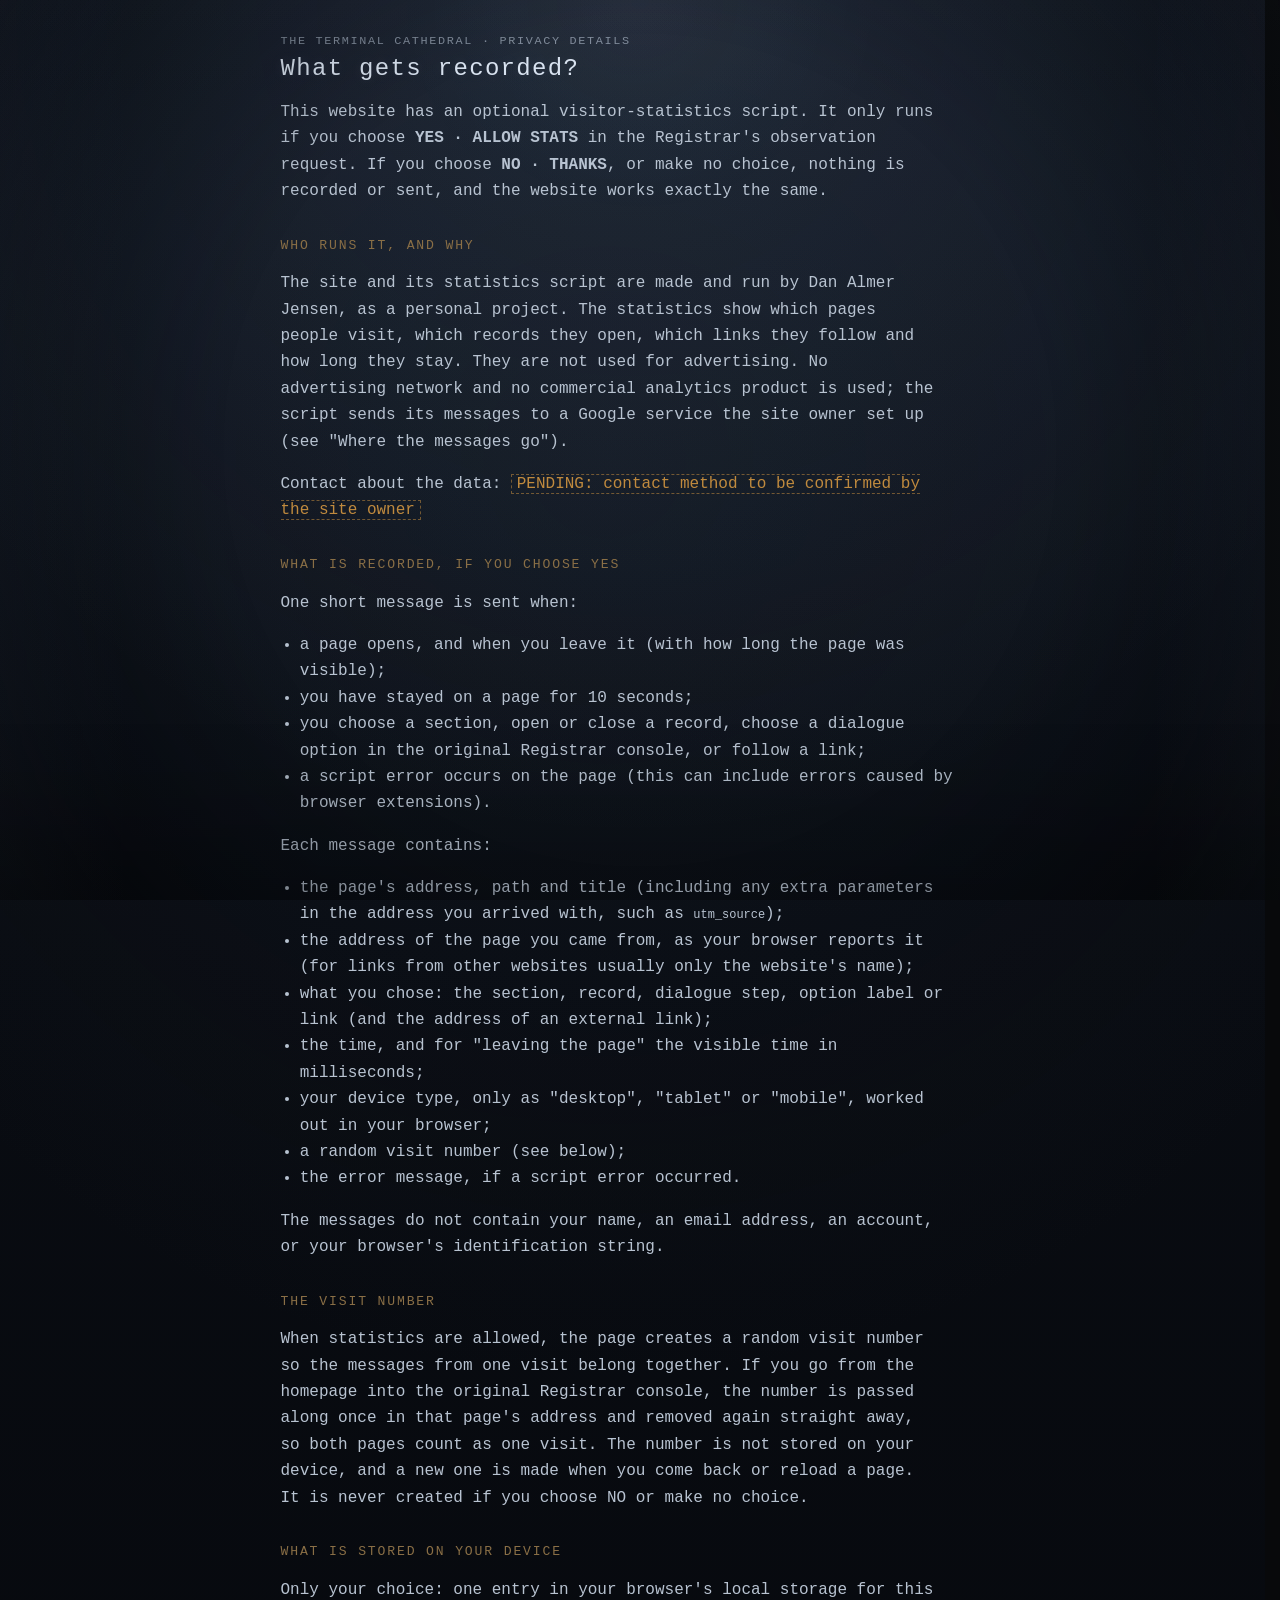
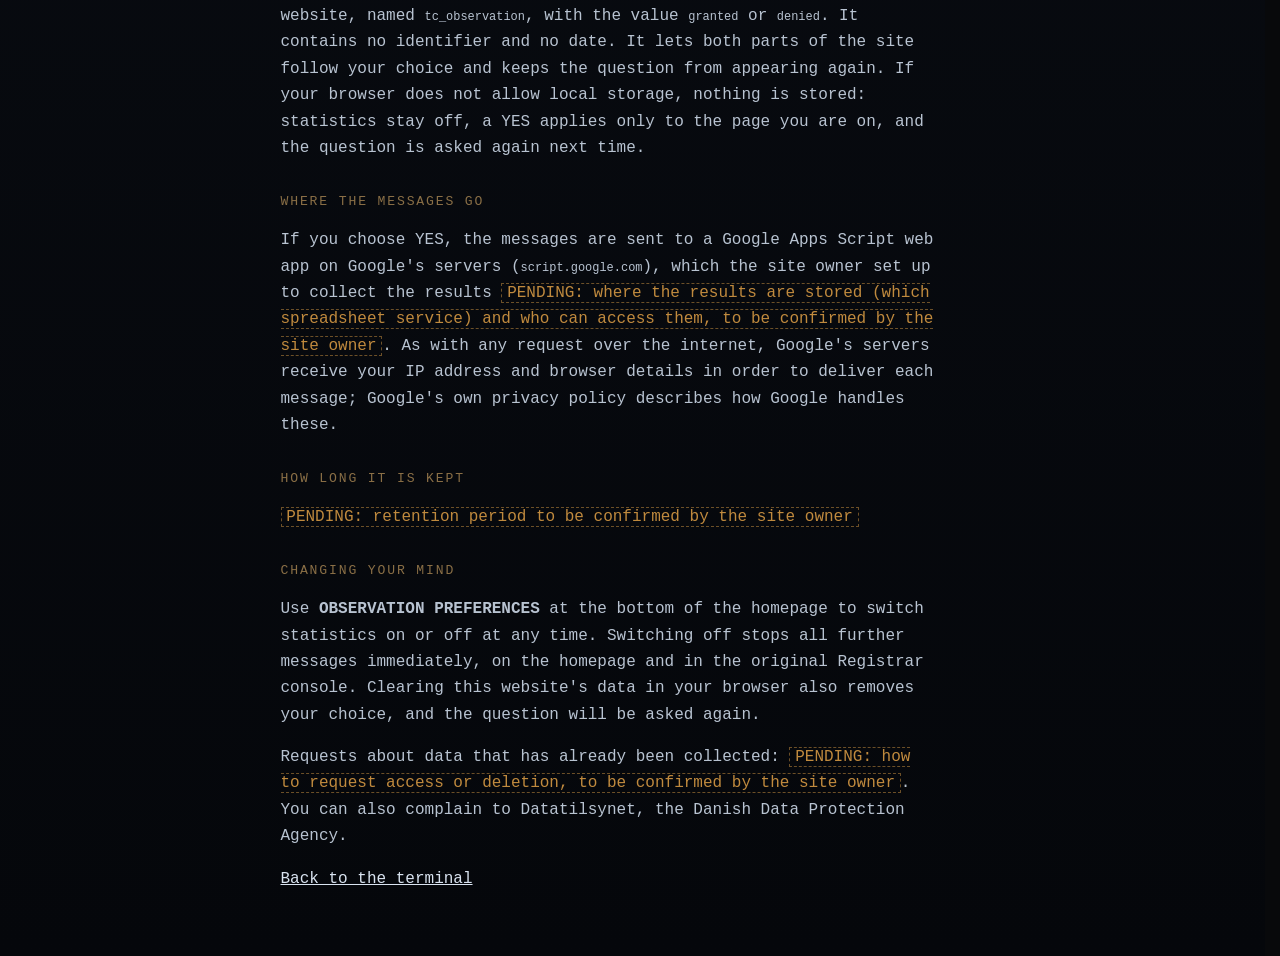
==== privacy/index.html @ 74e37043 "Registrar Observation Protocol: optional visitor-statistics consent HUMAN decision (Stage 3C): optio" ====
<!DOCTYPE html>
<html lang="en">
  <head>
    <meta charset="UTF-8" />
    <meta name="viewport" content="width=device-width, initial-scale=1.0" />
    <!-- Stage 3C: noindex until the PENDING fields below are confirmed by the site owner (release blocker). -->
    <meta name="robots" content="noindex" />
    <title>Privacy details · The Terminal Cathedral</title>
    <meta name="description" content="What the optional visitor statistics on The Terminal Cathedral record, and how to switch them off." />
    <link rel="stylesheet" href="../styles.css" />
    <link rel="stylesheet" href="../hub/hub.css" />
    <style>
      .privacy-page { max-width: 46rem; margin: 0 auto; padding: 2rem 1rem 3rem; line-height: 1.65; color: var(--terminal-text); }
      .privacy-page h1 { margin: 0.2rem 0 1rem; font-size: 1.5rem; color: var(--terminal-text-strong); }
      .privacy-page h2 { margin: 2rem 0 0.5rem; font-size: 0.82rem; letter-spacing: 0.14em; text-transform: uppercase; color: var(--terminal-brass-trace); }
      .privacy-page p, .privacy-page li { max-width: 68ch; }
      .privacy-page ul { padding-left: 1.2rem; }
      .privacy-page code { font-size: 0.92em; }
      .privacy-page a { color: var(--terminal-text-strong); }
      .privacy-page a:focus-visible { outline: 2px solid var(--terminal-focus); outline-offset: 3px; }
      .pending { border: 1px dashed var(--archive-amber-edge); color: var(--archive-amber); padding: 0 0.3rem; }
      .eyebrow { color: var(--terminal-text-soft); font-size: 0.74rem; letter-spacing: 0.14em; text-transform: uppercase; margin: 0; }
    </style>
  </head>
  <!-- Stage 3C, privacy details (literal, not in-universe). Every statement here is taken from the site's own code
       (analytics.js, hub/hub.js, main.js) unless it is marked PENDING: those depend on the Google Apps Script collector
       and its storage, which the site owner has to confirm. This page itself loads no statistics script. -->
  <body class="is-terminal-active hub">
    <main class="privacy-page">
      <p class="eyebrow">The Terminal Cathedral · Privacy details</p>
      <h1>What gets recorded?</h1>

      <p>This website has an optional visitor-statistics script. It only runs if you choose
        <strong>YES · ALLOW STATS</strong> in the Registrar's observation request. If you choose
        <strong>NO · THANKS</strong>, or make no choice, nothing is recorded or sent, and the website works exactly the same.</p>

      <h2>Who runs it, and why</h2>
      <p>The site and its statistics script are made and run by Dan Almer Jensen, as a personal project. The statistics
        show which pages people visit, which records they open, which links they follow and how long they stay.
        They are not used for advertising. No advertising network and no commercial analytics product is used; the script
        sends its messages to a Google service the site owner set up (see "Where the messages go").</p>
      <p>Contact about the data: <span class="pending">PENDING: contact method to be confirmed by the site owner</span></p>

      <h2>What is recorded, if you choose YES</h2>
      <p>One short message is sent when:</p>
      <ul>
        <li>a page opens, and when you leave it (with how long the page was visible);</li>
        <li>you have stayed on a page for 10 seconds;</li>
        <li>you choose a section, open or close a record, choose a dialogue option in the original Registrar console, or follow a link;</li>
        <li>a script error occurs on the page (this can include errors caused by browser extensions).</li>
      </ul>
      <p>Each message contains:</p>
      <ul>
        <li>the page's address, path and title (including any extra parameters in the address you arrived with, such as <code>utm_source</code>);</li>
        <li>the address of the page you came from, as your browser reports it (for links from other websites usually only the website's name);</li>
        <li>what you chose: the section, record, dialogue step, option label or link (and the address of an external link);</li>
        <li>the time, and for "leaving the page" the visible time in milliseconds;</li>
        <li>your device type, only as "desktop", "tablet" or "mobile", worked out in your browser;</li>
        <li>a random visit number (see below);</li>
        <li>the error message, if a script error occurred.</li>
      </ul>
      <p>The messages do not contain your name, an email address, an account, or your browser's identification string.</p>

      <h2>The visit number</h2>
      <p>When statistics are allowed, the page creates a random visit number so the messages from one visit belong together.
        If you go from the homepage into the original Registrar console, the number is passed along once in that page's
        address and removed again straight away, so both pages count as one visit. The number is not stored on your device,
        and a new one is made when you come back or reload a page. It is never created if you choose NO or make no choice.</p>

      <h2>What is stored on your device</h2>
      <p>Only your choice: one entry in your browser's local storage for this website, named <code>tc_observation</code>,
        with the value <code>granted</code> or <code>denied</code>. It contains no identifier and no date. It lets both parts of the site
        follow your choice and keeps the question from appearing again. If your browser does not allow local storage,
        nothing is stored: statistics stay off, a YES applies only to the page you are on, and the question is asked again next time.</p>

      <h2>Where the messages go</h2>
      <p>If you choose YES, the messages are sent to a Google Apps Script web app on Google's servers
        (<code>script.google.com</code>), which the site owner set up to collect the results
        <span class="pending">PENDING: where the results are stored (which spreadsheet service) and who can access them, to be confirmed by the site owner</span>.
        As with any request over the internet, Google's servers receive your IP address and browser details in order to
        deliver each message; Google's own privacy policy describes how Google handles these.</p>

      <h2>How long it is kept</h2>
      <p><span class="pending">PENDING: retention period to be confirmed by the site owner</span></p>

      <h2>Changing your mind</h2>
      <p>Use <strong>OBSERVATION PREFERENCES</strong> at the bottom of the homepage to switch statistics on or off at any time.
        Switching off stops all further messages immediately, on the homepage and in the original Registrar console.
        Clearing this website's data in your browser also removes your choice, and the question will be asked again.</p>
      <p>Requests about data that has already been collected:
        <span class="pending">PENDING: how to request access or deletion, to be confirmed by the site owner</span>.
        You can also complain to Datatilsynet, the Danish Data Protection Agency.</p>

      <p><a href="../">Back to the terminal</a></p>
    </main>
  </body>
</html>
---- styles.css ----
:root {
  --font-stack: "IBM Plex Mono", "Cascadia Mono", "SFMono-Regular", "Source Code Pro", Menlo, Consolas, monospace;
  --shell-width: 58rem;
  --page-pad-x: clamp(0.8rem, 4vw, 1.5rem);
  --page-pad-y: clamp(0.9rem, 3vh, 1.75rem);
  --section-pad: clamp(0.95rem, 3.8vw, 1.3rem);
  --section-gap: 0.85rem;
  --copy-size: 0.98rem;
  --copy-measure: 34ch;
  --button-min-height: 3.35rem;

  --welcome-bg-top: #10151c;
  --welcome-bg-mid: #090c12;
  --welcome-bg-bottom: #05070b;
  --welcome-halo: rgba(144, 171, 205, 0.1);
  --welcome-haze: rgba(63, 74, 91, 0.14);
  --welcome-panel-bg: rgba(18, 20, 22, 0.9);
  --welcome-panel-edge: rgba(47, 57, 73, 0.86);
  --welcome-panel-inner: rgba(104, 121, 147, 0.12);
  --welcome-frame: rgba(88, 103, 126, 0.13);
  --welcome-text-strong: #eef5ff;
  --welcome-text: #c8d2df;
  --welcome-text-dim: #aeb9c7;
  --welcome-text-soft: #8793a2;
  --welcome-text-human: #beb9b0;
  --welcome-text-route: #bcc8d6;
  --welcome-button-text: #d6e2ee;
  --welcome-button-secondary: #aeb9c5;

  --terminal-bg-top: #111722;
  --terminal-bg-mid: #090c12;
  --terminal-bg-bottom: #05070b;
  --terminal-halo: rgba(139, 167, 205, 0.11);
  --terminal-haze: rgba(42, 57, 74, 0.16);
  --terminal-panel-bg: rgba(13, 18, 24, 0.94);
  --terminal-panel-edge: rgba(41, 50, 65, 0.92);
  --terminal-panel-inner: rgba(117, 135, 158, 0.11);
  --terminal-frame: rgba(74, 93, 122, 0.12);
  --terminal-text-strong: #d9e3f0;
  --terminal-text: #b8c3d1;
  --terminal-text-dim: #98a5b5;
  --terminal-text-soft: #7f8a99;
  --terminal-focus: #d7e8ff;
  --terminal-button-text: #c8d3e1;
  --terminal-brass-trace: #8a6f46;

  --shadow-deep: rgba(0, 0, 0, 0.46);
  --shadow-soft: rgba(0, 0, 0, 0.24);
}

* {
  box-sizing: border-box;
}

[hidden] {
  display: none !important;
}

html {
  -webkit-text-size-adjust: 100%;
  background: #08090b;
}

html,
body {
  margin: 0;
  min-height: 100%;
  color: var(--welcome-text);
  font-family: var(--font-stack);
}

body {
  min-height: 100dvh;
  position: relative;
  overflow-x: hidden;
  background:
    radial-gradient(circle at top center, var(--welcome-halo), transparent 30%),
    radial-gradient(circle at 50% 20%, var(--welcome-haze), transparent 40%),
    linear-gradient(180deg, var(--welcome-bg-top) 0%, var(--welcome-bg-mid) 38%, var(--welcome-bg-bottom) 100%);
}

body::before,
body::after {
  content: "";
  position: fixed;
  inset: 0;
  pointer-events: none;
}

body::before {
  background:
    linear-gradient(90deg, rgba(126, 149, 181, 0.045), transparent 10%, transparent 90%, rgba(126, 149, 181, 0.045)),
    radial-gradient(circle at center, transparent 54%, rgba(0, 0, 0, 0.34) 100%);
}

body::after {
  background:
    radial-gradient(circle at top, rgba(226, 236, 255, 0.038), transparent 24%),
    linear-gradient(180deg, rgba(255, 255, 255, 0.012), transparent 22%, transparent 78%, rgba(0, 0, 0, 0.2));
  opacity: 0.7;
}

body.is-terminal-active {
  color: var(--terminal-text);
  background:
    radial-gradient(circle at top center, var(--terminal-halo), transparent 32%),
    radial-gradient(circle at 48% 18%, var(--terminal-haze), transparent 42%),
    linear-gradient(180deg, var(--terminal-bg-top) 0%, var(--terminal-bg-mid) 36%, var(--terminal-bg-bottom) 100%);
}

body.is-terminal-active::before {
  background:
    linear-gradient(90deg, rgba(93, 116, 149, 0.05), transparent 10%, transparent 90%, rgba(93, 116, 149, 0.05)),
    radial-gradient(circle at center, transparent 53%, rgba(0, 0, 0, 0.42) 100%);
}

body.is-terminal-active::after {
  background:
    radial-gradient(circle at top, rgba(215, 232, 255, 0.04), transparent 22%),
    linear-gradient(180deg, rgba(255, 255, 255, 0.01), transparent 20%, transparent 80%, rgba(0, 0, 0, 0.24));
  opacity: 0.74;
}

.site-shell {
  min-height: 100dvh;
  position: relative;
}

.site-shell::before {
  content: "";
  position: fixed;
  inset: clamp(0.45rem, 1.8vw, 1rem);
  border: 1px solid var(--welcome-frame);
  box-shadow: inset 0 0 0 1px rgba(65, 78, 98, 0.1);
  pointer-events: none;
}

body.is-terminal-active .site-shell::before {
  border-color: var(--terminal-frame);
  box-shadow: inset 0 0 0 1px rgba(58, 70, 89, 0.11);
}

.view-shell {
  width: min(100%, var(--shell-width));
  margin: 0 auto;
  padding:
    max(var(--page-pad-y), env(safe-area-inset-top))
    max(var(--page-pad-x), env(safe-area-inset-right))
    calc(max(var(--page-pad-y), env(safe-area-inset-bottom)) + 0.75rem)
    max(var(--page-pad-x), env(safe-area-inset-left));
}

.welcome-shell {
  display: grid;
  align-items: center;
  min-height: 100dvh;
}

.terminal-shell {
  display: grid;
}

.welcome-panel,
.dialogue-panel {
  position: relative;
  overflow: hidden;
  box-shadow:
    0 24px 58px var(--shadow-deep),
    inset 0 1px 0 rgba(255, 255, 255, 0.025),
    inset 0 0 0 1px rgba(255, 255, 255, 0.018);
}

.welcome-panel::before,
.dialogue-panel::before,
.message-block::before,
.welcome-action::before,
.options-container button::before {
  content: "";
  position: absolute;
  inset: 0.4rem;
  pointer-events: none;
}

.welcome-panel::after,
.dialogue-panel::after {
  content: "";
  position: absolute;
  left: 1rem;
  right: 1rem;
  top: 0;
  height: 1px;
  pointer-events: none;
}

.welcome-panel {
  display: grid;
  gap: 1.15rem;
  align-content: center;
  min-height: min(27rem, calc(100dvh - (var(--page-pad-y) * 2)));
  padding: clamp(1.2rem, 5vw, 1.8rem);
  border: 1px solid var(--welcome-panel-edge);
  background:
    linear-gradient(180deg, rgba(17, 20, 25, 0.96), rgba(9, 12, 17, 0.988)),
    radial-gradient(circle at top center, rgba(150, 176, 210, 0.1), transparent 34%),
    linear-gradient(90deg, rgba(79, 92, 114, 0.08), transparent 18%, transparent 82%, rgba(79, 92, 114, 0.08));
}

.welcome-panel::before {
  border: 1px solid rgba(102, 119, 144, 0.12);
}

.welcome-panel::after {
  background: linear-gradient(90deg, transparent, rgba(179, 199, 227, 0.2), transparent);
}

.dialogue-panel {
  padding: var(--section-pad);
  outline: none;
  border: 1px solid var(--terminal-panel-edge);
  background:
    linear-gradient(180deg, rgba(15, 20, 27, 0.96), rgba(9, 12, 17, 0.985)),
    radial-gradient(circle at top center, rgba(118, 140, 172, 0.08), transparent 30%),
    linear-gradient(90deg, rgba(55, 68, 87, 0.07), transparent 16%, transparent 84%, rgba(55, 68, 87, 0.07));
  box-shadow:
    0 26px 64px rgba(0, 0, 0, 0.5),
    inset 0 1px 0 rgba(215, 232, 255, 0.025),
    inset 0 0 0 1px rgba(255, 255, 255, 0.014);
}

.dialogue-panel::before {
  border: 1px solid var(--terminal-panel-inner);
}

.dialogue-panel::after {
  background: linear-gradient(90deg, transparent, rgba(215, 232, 255, 0.18), transparent);
}

.eyebrow {
  margin: 0 0 0.35rem;
  text-transform: uppercase;
  letter-spacing: 0.18em;
  font-size: 0.69rem;
}

.welcome-panel .eyebrow {
  color: var(--welcome-text-soft);
}

.dialogue-panel .eyebrow {
  color: var(--terminal-text-soft);
}

h1,
h2 {
  margin: 0;
  font-weight: 400;
  line-height: 1.35;
}

h1 {
  color: var(--welcome-text-strong);
  font-size: clamp(1.7rem, 7vw, 2.3rem);
  line-height: 1.18;
  letter-spacing: 0.055em;
  text-shadow: 0 0 14px rgba(205, 223, 255, 0.11);
}

h2 {
  color: var(--terminal-text-strong);
  font-size: clamp(1.05rem, 4.4vw, 1.4rem);
  letter-spacing: 0.055em;
}

.welcome-copy,
.speaker-label,
.dialogue-text,
.option-heading,
.options-container button {
  margin: 0;
}

.welcome-copy {
  display: grid;
  gap: 0.82rem;
  max-width: 44ch;
  font-size: clamp(0.99rem, 3.7vw, 1.05rem);
  line-height: 1.8;
}

.welcome-copy p {
  margin: 0;
}

.welcome-copy-main {
  color: var(--welcome-text-dim);
}

.welcome-copy-human {
  color: #c7c1b7;
  text-shadow: 0 0 10px rgba(232, 224, 209, 0.045);
}

.welcome-leadin {
  margin: -0.15rem 0 0;
  color: var(--welcome-text-soft);
  font-size: 0.92rem;
  line-height: 1.7;
  letter-spacing: 0.01em;
  max-width: 44ch;
}

.welcome-route {
  color: #c7d2df;
  line-height: 1.78;
}

.welcome-actions {
  display: grid;
  gap: 0.7rem;
  margin-top: 0.15rem;
  max-width: 32rem;
}

.panel-heading {
  margin-bottom: 1rem;
  padding-bottom: 0.9rem;
  border-bottom: 1px solid rgba(66, 79, 98, 0.34);
}

.message-block {
  position: relative;
  min-height: 7.5rem;
  padding: 1rem;
  border: 1px solid rgba(49, 61, 78, 0.58);
  background:
    linear-gradient(180deg, rgba(12, 16, 22, 0.94), rgba(9, 12, 17, 0.985)),
    linear-gradient(90deg, rgba(70, 84, 105, 0.06), transparent 16%, transparent 84%, rgba(70, 84, 105, 0.06));
  box-shadow:
    inset 0 1px 0 rgba(220, 234, 255, 0.03),
    inset 0 0 0 1px rgba(29, 37, 48, 0.4);
}

.message-block::before {
  border: 1px solid rgba(114, 132, 156, 0.08);
}

.speaker-label {
  margin-bottom: 0.8rem;
  color: var(--terminal-text-soft);
  text-transform: uppercase;
  letter-spacing: 0.16em;
  font-size: 0.74rem;
}

.dialogue-text {
  max-width: var(--copy-measure);
  color: var(--terminal-text);
  font-size: var(--copy-size);
  line-height: 1.7;
  white-space: pre-line;
  overflow-wrap: anywhere;
}

.dialogue-text.is-rendering::after {
  content: "";
  display: inline-block;
  width: 0.65ch;
  height: 1em;
  margin-left: 0.2rem;
  vertical-align: -0.14em;
  background: rgba(215, 232, 255, 0.82);
  animation: blink 1s steps(1, end) infinite;
}

.option-block {
  margin-top: 1rem;
}

.option-block[hidden] {
  display: none;
}

.option-heading {
  margin-bottom: 0.75rem;
  color: var(--terminal-text-soft);
  font-size: 0.78rem;
  letter-spacing: 0.14em;
  text-transform: uppercase;
}

.options-container {
  display: grid;
  gap: 0.75rem;
}

.welcome-action,
.options-container button {
  appearance: none;
  position: relative;
  display: grid;
  align-items: center;
  gap: 0.3rem;
  width: 100%;
  min-height: var(--button-min-height);
  padding: 0.95rem 1rem;
  overflow-wrap: anywhere;
  text-align: left;
  text-decoration: none;
  font: inherit;
  line-height: 1.45;
  cursor: pointer;
  touch-action: manipulation;
  -webkit-tap-highlight-color: transparent;
  transition:
    border-color 120ms ease,
    background-color 120ms ease,
    color 120ms ease,
    box-shadow 120ms ease,
    transform 120ms ease;
}

.welcome-action::before,
.options-container button::before {
  border: 1px solid transparent;
}

.welcome-action {
  min-height: 3.15rem;
  border: 1px solid rgba(57, 68, 84, 0.88);
  background:
    linear-gradient(180deg, rgba(18, 22, 28, 0.95), rgba(10, 13, 18, 0.987)),
    linear-gradient(90deg, rgba(123, 145, 175, 0.07), transparent 1rem);
  color: var(--welcome-button-text);
  font-size: clamp(0.87rem, 3.25vw, 0.95rem);
  line-height: 1.35;
  white-space: nowrap;
  box-shadow:
    inset 1px 0 0 rgba(128, 150, 180, 0.16),
    inset 0 1px 0 rgba(233, 240, 255, 0.03),
    0 12px 24px rgba(0, 0, 0, 0.18);
}

.welcome-action::before {
  border-color: rgba(110, 127, 151, 0.1);
}

.welcome-action-primary {
  border-color: rgba(138, 158, 188, 0.98);
  background:
    linear-gradient(180deg, rgba(20, 24, 31, 0.97), rgba(11, 15, 21, 0.992)),
    linear-gradient(90deg, rgba(170, 194, 225, 0.18), transparent 1rem);
  color: #e4edf7;
  box-shadow:
    inset 1px 0 0 rgba(184, 207, 236, 0.34),
    inset 0 1px 0 rgba(239, 245, 255, 0.05),
    0 15px 29px rgba(0, 0, 0, 0.22);
}

.welcome-action-secondary {
  border-color: rgba(49, 58, 72, 0.92);
  background:
    linear-gradient(180deg, rgba(16, 19, 24, 0.94), rgba(10, 12, 16, 0.986)),
    linear-gradient(90deg, rgba(102, 116, 136, 0.05), transparent 0.9rem);
  color: var(--welcome-button-secondary);
  box-shadow:
    inset 1px 0 0 rgba(112, 127, 148, 0.12),
    inset 0 1px 0 rgba(233, 240, 255, 0.022),
    0 10px 20px rgba(0, 0, 0, 0.15);
}

.options-container button {
  border: 1px solid rgba(45, 56, 72, 0.96);
  background:
    linear-gradient(180deg, rgba(14, 18, 24, 0.95), rgba(10, 13, 18, 0.985)),
    linear-gradient(90deg, rgba(85, 103, 128, 0.08), transparent 1rem);
  color: var(--terminal-button-text);
  font-size: 0.96rem;
  box-shadow:
    inset 1px 0 0 rgba(92, 111, 138, 0.22),
    inset 0 1px 0 rgba(214, 231, 255, 0.025),
    0 12px 24px rgba(0, 0, 0, 0.2);
}

.option-label {
  display: block;
}

.option-description {
  display: block;
  color: var(--terminal-text-soft);
  font-size: 0.76rem;
  letter-spacing: 0.04em;
  line-height: 1.35;
}

.options-container button::before {
  border-color: rgba(110, 128, 152, 0.08);
}

.welcome-action:hover,
.welcome-action:focus-visible {
  border-color: rgba(138, 160, 190, 0.98);
  background:
    linear-gradient(180deg, rgba(23, 27, 35, 0.97), rgba(13, 17, 23, 0.99)),
    linear-gradient(90deg, rgba(162, 186, 216, 0.12), transparent 1rem);
  color: #e2ebf5;
  box-shadow:
    inset 1px 0 0 rgba(162, 186, 216, 0.28),
    inset 0 1px 0 rgba(240, 246, 255, 0.04),
    0 16px 30px rgba(0, 0, 0, 0.22);
  outline: none;
}

.welcome-action:hover::before,
.welcome-action:focus-visible::before {
  border-color: rgba(153, 176, 204, 0.12);
}

.options-container button:hover,
.options-container button:focus-visible {
  border-color: rgba(110, 131, 160, 0.96);
  background:
    linear-gradient(180deg, rgba(18, 23, 31, 0.97), rgba(11, 15, 21, 0.99)),
    linear-gradient(90deg, rgba(122, 147, 180, 0.12), transparent 1rem);
  color: var(--terminal-focus);
  box-shadow:
    inset 1px 0 0 rgba(122, 147, 180, 0.32),
    inset 0 1px 0 rgba(224, 238, 255, 0.04),
    0 16px 30px rgba(0, 0, 0, 0.24);
  outline: none;
}

.options-container button:hover::before,
.options-container button:focus-visible::before {
  border-color: rgba(160, 181, 209, 0.1);
}

.welcome-action:active,
.options-container button:active {
  transform: translateY(1px);
}

.options-container button.external-option::after {
  content: "opens in new tab";
  display: block;
  margin-top: 0.15rem;
  color: var(--terminal-text-soft);
  font-size: 0.69rem;
  letter-spacing: 0.12em;
  text-transform: uppercase;
}

.cursor {
  display: inline-block;
  width: 0.65ch;
  height: 1em;
  margin-left: 0.2rem;
  vertical-align: -0.14em;
  background: rgba(215, 232, 255, 0.82);
  animation: blink 1s steps(1, end) infinite;
}

@keyframes blink {
  0%,
  49% {
    opacity: 1;
  }

  50%,
  100% {
    opacity: 0;
  }
}

@media (min-width: 700px) {
  .view-shell {
    padding-top: max(1.5rem, env(safe-area-inset-top));
    padding-bottom: calc(max(2rem, env(safe-area-inset-bottom)) + 1rem);
  }

  .welcome-shell {
    align-items: center;
  }

  .welcome-panel {
    max-width: 42rem;
    min-height: min(28rem, calc(100dvh - 4rem));
    gap: 1.3rem;
  }

  .panel-heading {
    margin-bottom: 1.25rem;
  }

  .message-block {
    min-height: 8.5rem;
    padding: 1.15rem;
  }

  .dialogue-text {
    max-width: 56ch;
    font-size: 1rem;
  }

  .option-block {
    margin-top: 1.2rem;
  }

  .options-container {
    gap: 0.75rem;
  }
}
---- hub/hub.css ----
/*
 * Cathedral Hub — PROTOTYPE styles (Stage 2A; content 2B; in-place navigation 2C; full-width Registrar and six routes 2D).
 * Loaded after the original styles.css and reuses its tokens, panels, buttons and type.
 * Adds only what the hub needs: header, directory, record panels, option links,
 * focus visibility and reduced motion.
 */

.hub .hub-shell {
  display: grid;
  gap: 1rem;
}

/* ---- accessibility helpers ---- */
.sr-only {
  position: absolute;
  width: 1px;
  height: 1px;
  padding: 0;
  margin: -1px;
  overflow: hidden;
  clip: rect(0 0 0 0);
  white-space: nowrap;
  border: 0;
}

.skip-link {
  position: absolute;
  left: 1rem;
  top: -4rem;
  z-index: 10;
  padding: 0.6rem 0.9rem;
  border: 1px solid var(--terminal-focus);
  background: #0b0f15;
  color: var(--terminal-focus);
  text-decoration: none;
}

.skip-link:focus {
  top: 1rem;
}

.hub a:focus-visible,
.hub [tabindex="-1"]:focus-visible {
  outline: 2px solid var(--terminal-focus);
  outline-offset: 3px;
}

.hub h2[tabindex="-1"]:focus {
  outline: none;
}

/* ---- header ---- */
.hub-header {
  display: grid;
  gap: 0.55rem;
  padding: 0.6rem 0 0.2rem;
}

.hub-status {
  color: var(--terminal-text-soft);
}

.hub-status-sep {
  color: var(--terminal-brass-trace);
}

.hub-cursor {
  width: 0.55ch;
  height: 0.9em;
}

.hub-title {
  color: var(--welcome-text-strong);
}

.hub-tagline {
  margin: 0;
  max-width: 52ch;
  color: var(--terminal-text-dim);
  line-height: 1.7;
  font-size: clamp(0.92rem, 3.4vw, 1rem);
}

/* ---- gateway: five primary routes, all visible at once ---- */
.hub-gateway {
  outline: none;
}

.hub-gateway .message-block {
  min-height: 5.6rem;
}

.gateway-routes {
  margin-top: 1rem;
}

.gateway-list {
  display: grid;
  gap: 0.6rem;
  margin: 0;
  padding: 0;
  list-style: none;
}

.gateway-route {
  position: relative;
  display: grid;
  grid-template-columns: auto 1fr;
  grid-template-areas:
    "index label"
    "index note";
  column-gap: 0.85rem;
  row-gap: 0.15rem;
  align-items: center;
  align-content: center; /* keep label and note together when rows stretch */
  min-height: 4.1rem;
  height: 100%;
  padding: 0.8rem 0.95rem;
  border: 1px solid rgba(45, 56, 72, 0.96);
  background:
    linear-gradient(180deg, rgba(14, 18, 24, 0.95), rgba(10, 13, 18, 0.985)),
    linear-gradient(90deg, rgba(85, 103, 128, 0.08), transparent 1rem);
  color: var(--terminal-button-text);
  text-decoration: none;
  box-shadow:
    inset 1px 0 0 rgba(92, 111, 138, 0.22),
    inset 0 1px 0 rgba(214, 231, 255, 0.025),
    0 12px 24px rgba(0, 0, 0, 0.2);
  transition: border-color 120ms ease, color 120ms ease, background-color 120ms ease, transform 120ms ease;
}

.gateway-route::before {
  content: "";
  position: absolute;
  inset: 0.3rem;
  border: 1px solid rgba(110, 128, 152, 0.08);
  pointer-events: none;
}

.gateway-index {
  grid-area: index;
  align-self: start;
  padding-top: 0.15rem;
  color: var(--terminal-brass-trace);
  font-size: 0.72rem;
  letter-spacing: 0.14em;
}

.gateway-label {
  grid-area: label;
  color: var(--terminal-text-strong);
  font-size: 1.02rem;
  letter-spacing: 0.08em;
  text-transform: uppercase;
}

.gateway-note {
  grid-area: note;
  color: var(--terminal-text-soft);
  font-size: 0.76rem;
  line-height: 1.4;
  letter-spacing: 0.03em;
}

.gateway-route:hover,
.gateway-route:focus-visible {
  border-color: rgba(138, 160, 190, 0.98);
  color: var(--terminal-focus);
  box-shadow:
    inset 1px 0 0 rgba(162, 186, 216, 0.3),
    0 0 0 1px rgba(138, 160, 190, 0.18),
    0 0 22px rgba(120, 150, 190, 0.12),
    0 12px 24px rgba(0, 0, 0, 0.2);
  background:
    linear-gradient(180deg, rgba(18, 23, 31, 0.97), rgba(11, 15, 21, 0.99)),
    linear-gradient(90deg, rgba(122, 147, 180, 0.14), transparent 1rem);
}

.gateway-route:hover .gateway-index,
.gateway-route:focus-visible .gateway-index {
  color: #b8945c;
}

.gateway-route[aria-current="page"] {
  border-color: rgba(138, 111, 70, 0.85);
  background:
    linear-gradient(180deg, rgba(24, 22, 19, 0.96), rgba(12, 13, 16, 0.99)),
    linear-gradient(90deg, rgba(138, 111, 70, 0.16), transparent 1.2rem);
  box-shadow:
    inset 3px 0 0 var(--terminal-brass-trace),
    0 12px 24px rgba(0, 0, 0, 0.2);
}

.gateway-route[aria-current="page"] .gateway-index {
  color: #b8945c;
}

.record-return {
  margin: 0;
  font-size: 0.82rem;
}

.record-return a {
  color: var(--terminal-text-dim);
}

.record-interim {
  color: var(--terminal-text-dim);
  border-left: 2px solid var(--terminal-brass-trace);
  padding-left: 0.75rem;
}

/* ---- record panels ---- */
.record {
  position: relative;
  display: grid;
  gap: 0.9rem;
  padding: var(--section-pad);
  border: 1px solid var(--terminal-panel-edge);
  background:
    linear-gradient(180deg, rgba(15, 20, 27, 0.94), rgba(9, 12, 17, 0.98));
  box-shadow: 0 20px 48px rgba(0, 0, 0, 0.38);
  outline: none;
}

.record .eyebrow {
  margin: 0;
  color: var(--terminal-brass-trace);
}

.record h2 {
  margin-top: -0.35rem;
}

.record-copy {
  display: grid;
  gap: 0.7rem;
  max-width: 60ch;
  color: var(--terminal-text);
  line-height: 1.75;
  font-size: var(--copy-size);
}

.record-copy p {
  margin: 0;
}

.record-list {
  margin: 0;
  padding-left: 1.1rem;
  display: grid;
  gap: 0.35rem;
}

.record-list li::marker {
  color: var(--terminal-text-soft);
}

.record-empty {
  color: var(--terminal-text-soft);
  font-style: italic;
}

.record-entries {
  display: grid;
  gap: 0.7rem;
}

.record-entry {
  white-space: normal;
  gap: 0.2rem;
}

.record-entry-label {
  display: block;
}

.record-entry-note {
  display: block;
  color: var(--terminal-text-soft);
  font-size: 0.74rem;
  letter-spacing: 0.06em;
}

.record-featured {
  border-color: rgba(138, 111, 70, 0.55);
  box-shadow:
    0 20px 48px rgba(0, 0, 0, 0.38),
    inset 0 1px 0 rgba(217, 205, 184, 0.06);
}

.nowrap {
  white-space: nowrap;
}

/* ---- Stage 2B: destination content ---- */
.hub [hidden] {
  display: none !important;
}

.record-lede {
  color: var(--terminal-text-strong);
}

.record-subhead {
  margin: 0;
  color: var(--terminal-text-soft);
  font-size: 0.78rem;
  letter-spacing: 0.12em;
  text-transform: uppercase;
}

.project-grid,
.album-grid {
  display: grid;
  gap: 0.8rem;
}

.project-card {
  display: grid;
  gap: 0.65rem;
  align-content: start;
  padding: clamp(0.85rem, 3vw, 1.1rem);
  border: 1px solid var(--terminal-panel-edge);
  background: rgba(13, 18, 24, 0.72);
  color: var(--terminal-text);
  line-height: 1.7;
  font-size: var(--copy-size);
}

.project-card p {
  margin: 0;
  max-width: 62ch;
}

.project-card h3,
.project-card h4,
.music-project h3 {
  margin: 0;
  color: var(--terminal-text-strong);
  font-size: 1.05rem;
  letter-spacing: 0.04em;
}

.project-card-feature {
  border-color: rgba(138, 111, 70, 0.5);
  box-shadow: inset 3px 0 0 var(--terminal-brass-trace);
}

.project-kind {
  color: var(--terminal-text-soft);
  font-size: 0.72rem;
  letter-spacing: 0.12em;
  text-transform: uppercase;
}

.project-card > .record-entry,
.project-card .record-entries {
  margin-top: 0.2rem;
}

.hsm-list {
  display: grid;
  gap: 0.35rem;
  margin: 0;
}

.hsm-row {
  display: grid;
  grid-template-columns: 5.2rem minmax(0, 1fr);
  gap: 0.6rem;
  align-items: baseline;
}

.hsm-row dt {
  color: var(--terminal-brass-trace);
  letter-spacing: 0.12em;
  font-size: 0.82rem;
}

.hsm-row dd {
  margin: 0;
}

/* Music: two visually distinct projects */
.music-project {
  display: grid;
  gap: 0.8rem;
  padding: clamp(0.85rem, 3vw, 1.15rem);
  border: 1px solid var(--terminal-panel-edge);
}

.music-project > .project-kind {
  margin: 0;
}

.music-project h3 {
  margin-top: -0.35rem;
  font-size: 1.2rem;
}

.music-project-cathedral {
  border-color: rgba(138, 111, 70, 0.5);
  background:
    linear-gradient(180deg, rgba(28, 24, 18, 0.35), rgba(9, 12, 17, 0.6));
}

.music-project-workshop {
  border-style: dashed;
  border-color: rgba(98, 116, 140, 0.7);
  background: rgba(12, 16, 22, 0.55);
}

.album-card {
  background: rgba(9, 12, 17, 0.82);
}

.record-pending {
  margin: 0;
  padding: 0.6rem 0.75rem;
  border: 1px dashed rgba(138, 111, 70, 0.6);
  color: var(--terminal-text-dim);
  font-size: 0.84rem;
}

.profile-list {
  display: grid;
  gap: 0.7rem;
  margin: 0;
  padding: 0;
  list-style: none;
}

@media (min-width: 700px) {
  .album-grid {
    grid-template-columns: repeat(2, minmax(0, 1fr));
  }

  .profile-list {
    grid-template-columns: repeat(3, minmax(0, 1fr));
  }

  .profile-list .record-entry {
    height: 100%;
  }
}

/* ---- footer ---- */
.hub-footer {
  padding: 0.4rem 0 0.8rem;
  color: var(--terminal-text-soft);
  font-size: 0.78rem;
}

.hub-footer p {
  margin: 0;
}

.hub-footer a {
  color: var(--terminal-text-dim);
}

/* ---- entrance: a short power-on, motion-safe ---- */
@media (prefers-reduced-motion: no-preference) {
  .hub-js .hub-header,
  .hub-js .hub-gateway {
    animation: hub-power-on 520ms ease-out both;
  }

  .hub-js .hub-gateway {
    animation-delay: 90ms;
  }
}

@keyframes hub-power-on {
  from {
    opacity: 0;
    transform: translateY(6px);
    filter: brightness(1.6);
  }
  to {
    opacity: 1;
    transform: none;
    filter: none;
  }
}

@media (prefers-reduced-motion: reduce) {
  .hub .cursor,
  .hub .dialogue-text.is-rendering::after {
    animation: none;
  }

  .gateway-route,
  .hub .welcome-action {
    transition: none;
  }
}

/* ---- Registrar panel: fixed height, sized to the longest Registrar line ---- */
.dialogue-stack {
  display: grid;
}

.dialogue-stack > * {
  grid-area: 1 / 1;
}

.dialogue-sizer {
  visibility: hidden;
}

/* ---- Stage 2D layout: full-width Registrar Console (top), six-route sidebar (left), record (right) ---- */
.hub-console .message-block {
  min-height: 0;
}

.hub-console .dialogue-text {
  margin: 0;
}

.hub-layout {
  display: grid;
  gap: 1rem;
  align-items: start;
}

.hub-sidebar {
  position: relative;
  padding: 0.9rem;
  border: 1px solid var(--terminal-panel-edge);
  background:
    linear-gradient(180deg, rgba(15, 20, 27, 0.96), rgba(9, 12, 17, 0.985));
  box-shadow: 0 20px 48px rgba(0, 0, 0, 0.38);
}

.hub-sidebar.gateway-routes {
  margin-top: 0;
}

.hub-sidebar .option-heading {
  margin: 0 0 0.6rem;
}

.records {
  display: grid;
  gap: 1rem;
  align-content: start;
  min-width: 0;
  overflow-anchor: none; /* never let the browser re-anchor the viewport while records swap */
  outline: none;
}

/* a record that fits in the window stays in view inside the display (hub.js sets the class) */
.hub-js .record.is-pinned {
  position: sticky;
  top: 1rem;
}

.hsm-quote {
  margin: 0;
  padding: 0.55rem 0.8rem;
  border-left: 2px solid var(--terminal-brass-trace);
  color: var(--terminal-text-strong);
}

.hsm-quote p {
  margin: 0;
}

/* six routes: one component; every row as tall as the tallest */
.gateway-list {
  grid-template-columns: minmax(0, 1fr);
  grid-auto-rows: 1fr;
  gap: 0.5rem;
}

.gateway-route {
  column-gap: 0.75rem;
  min-height: 0;
  padding: 0.6rem 0.8rem 0.65rem;
  row-gap: 0.1rem;
}

.gateway-label {
  font-size: 0.9rem;
  letter-spacing: 0.07em;
}

.gateway-note {
  font-size: 0.7rem;
  line-height: 1.35;
}

@media (min-width: 760px) {
  .hub .hub-shell {
    --shell-width: 74rem;
    gap: 1.1rem;
  }

  /* Registrar Console: heading on the left (over the sidebar column), message across the rest */
  .hub-console {
    display: grid;
    grid-template-columns: minmax(13.5rem, 16rem) minmax(0, 1fr);
    gap: 1.1rem;
    align-items: center;
    padding: 1rem 1.1rem;
  }

  .hub-console .panel-heading {
    margin: 0;
    padding: 0;
    border: 0;
  }

  .hub-console .panel-heading h2 {
    font-size: 1.15rem;
  }

  .hub-console .message-block {
    padding: 0.8rem 1rem;
  }

  .hub-console .speaker-label {
    margin-bottom: 0.4rem;
  }

  .hub-console .dialogue-text {
    font-size: 0.95rem;
    line-height: 1.6;
  }

  .hub-layout {
    grid-template-columns: minmax(13.5rem, 16rem) minmax(0, 1fr);
    gap: 1.1rem;
  }

  .record-entries {
    grid-template-columns: repeat(auto-fit, minmax(14rem, 1fr));
  }
}

/* The sidebar stays put while a long record is scrolled, where the window is tall enough to hold it. */
@media (min-width: 760px) and (min-height: 640px) {
  .hub-sidebar {
    position: sticky;
    top: 1rem;
  }
}

/* ---- phones: console, then the six routes as a 2 x 3 grid of equal buttons, then the record ---- */
@media (max-width: 759px) {
  .hub .hub-shell {
    gap: 0.7rem;
  }

  .hub-layout {
    gap: 0.7rem;
  }

  .hub-header {
    gap: 0.35rem;
    padding-top: 0.2rem;
  }

  .hub-title {
    font-size: clamp(1.35rem, 6.6vw, 1.7rem);
  }

  .hub-console {
    padding: 0.8rem;
  }

  .hub-console .panel-heading {
    margin-bottom: 0.6rem;
    padding-bottom: 0.5rem;
  }

  .hub-console .panel-heading h2 {
    font-size: 1rem;
  }

  .hub-console .message-block {
    padding: 0.7rem 0.8rem;
  }

  .hub-console .speaker-label {
    margin-bottom: 0.4rem;
  }

  .hub-console .dialogue-text {
    font-size: 0.86rem;
    line-height: 1.55;
  }

  .hub-sidebar {
    padding: 0.7rem;
  }

  .hub-sidebar .option-heading {
    margin-bottom: 0.5rem;
  }

  .gateway-list {
    grid-template-columns: repeat(2, minmax(0, 1fr));
    gap: 0.45rem;
  }

  .gateway-route {
    grid-template-areas: "index label";
    column-gap: 0.55rem;
    min-height: 2.75rem; /* 44 px touch target */
    padding: 0.6rem 0.65rem;
  }

  .gateway-note {
    display: none; /* the label is the accessible name; notes need the desktop width */
  }

  .gateway-label {
    font-size: 0.8rem;
    letter-spacing: 0.05em;
  }
}

/* ---- Stage 2E: typewriter reveal (hub.js). The record keeps its full text in the layout; ---- */
/* ---- unrevealed characters are only drawn transparent, so nothing moves while they appear. ---- */
.tw-rest {
  color: transparent;
  text-shadow: none;
  -webkit-text-fill-color: transparent;
}

.tw-current .tw-shown {
  position: relative; /* anchor for the cursor; adds no width */
}

.tw-current .tw-shown::after {
  content: "";
  position: absolute;
  right: -0.62ch;
  bottom: 0.12em;
  width: 0.55ch;
  height: 0.95em;
  background: currentColor;
  opacity: 0.75;
  pointer-events: none;
}

.tw-skip {
  position: absolute; /* out of the flow: showing or removing it never moves the record */
  top: 0.7rem;
  right: 0.75rem;
  z-index: 2;
  padding: 0.3rem 0.6rem;
  border: 1px solid rgba(98, 116, 140, 0.7);
  background: rgba(9, 12, 17, 0.92);
  color: var(--terminal-text-dim);
  font: inherit;
  font-size: 0.7rem;
  letter-spacing: 0.14em;
  text-transform: uppercase;
  cursor: pointer;
}

.tw-skip:hover,
.tw-skip:focus-visible {
  border-color: rgba(138, 160, 190, 0.98);
  color: var(--terminal-focus);
  outline: none;
}

.tw-typing {
  cursor: default;
}

/* ---- Stage 2F/2G: Registrar first, then the content ---- */
/* Reserve the scrollbar's room even on views that fit the window, so moving between a short view
   and a long one never shifts the page sideways. */
html {
  scrollbar-gutter: stable;
}

/* a step of the reveal that is waiting its turn: laid out at its final size, in the accessibility
   tree, but not drawn and not clickable (a click falls through to the display and skips) */
.tw-pending {
  opacity: 0;
  pointer-events: none;
}

/* ---- Stage 2G: compact, expandable records (one component for every destination) ---- */
.rec-list {
  display: grid;
  gap: 0.6rem;
}

.rec-item {
  position: relative;
  display: grid;
  gap: 0;
  padding: 0;
  border: 1px solid var(--terminal-panel-edge);
  background: rgba(13, 18, 24, 0.72);
  box-shadow: inset 3px 0 0 var(--terminal-brass-trace);
  transition: border-color 160ms ease, background-color 160ms ease;
}

/* the two Music projects stay visually distinct */
.rec-item.music-project-cathedral {
  border-color: rgba(138, 111, 70, 0.5);
}

.rec-item.music-project-workshop {
  border-style: dashed;
  border-color: rgba(98, 116, 140, 0.7);
  box-shadow: inset 3px 0 0 rgba(98, 116, 140, 0.85);
}

/* informational records (not projects) carry a quieter steel edge instead of brass */
.rec-item.rec-kind-info {
  box-shadow: inset 3px 0 0 rgba(98, 116, 140, 0.85);
}

.rec-item:hover,
.rec-item:focus-within {
  border-color: rgba(138, 160, 190, 0.9);
}

.rec-item .rec-heading {
  margin: 0;
  font-size: inherit;
  letter-spacing: normal;
}

.rec-toggle {
  display: grid;
  grid-template-columns: minmax(0, 1fr) auto;
  grid-template-areas:
    "line state"
    "sub  state";
  align-items: center;
  column-gap: 0.8rem;
  row-gap: 0.15rem;
  width: 100%;
  min-height: 2.75rem; /* 44 px touch target */
  margin: 0;
  padding: 0.7rem 0.9rem 0.7rem 1.05rem;
  border: 0;
  background: transparent;
  color: var(--terminal-text-strong);
  font: inherit;
  text-align: left;
  cursor: pointer;
}

.rec-toggle:focus-visible {
  outline: 1px solid var(--terminal-focus);
  outline-offset: -3px;
}

.rec-line {
  grid-area: line;
  font-size: 0.84rem;
  letter-spacing: 0.1em;
  text-transform: uppercase;
}

.rec-id {
  color: var(--terminal-brass-trace);
}

.rec-sep {
  color: var(--terminal-text-soft);
}

.rec-sub {
  grid-area: sub;
  color: var(--terminal-text-soft);
  font-size: 0.72rem;
  letter-spacing: 0.08em;
}

.rec-state {
  grid-area: state;
  color: var(--terminal-text-dim);
  font-size: 0.84rem;
  letter-spacing: 0.04em;
}

.rec-state::before {
  content: "[+]";
}

.rec-toggle[aria-expanded="true"] .rec-state::before {
  content: "[\2212]";
}

.rec-toggle:hover .rec-state,
.rec-toggle:focus-visible .rec-state {
  color: var(--terminal-focus);
}

.rec-body {
  position: relative; /* anchor for the Skip button while it types */
}

.rec-body-inner {
  display: grid;
  gap: 0.7rem;
  padding: 0.2rem 1.05rem 1rem;
  border-top: 1px solid rgba(66, 79, 98, 0.34);
  padding-top: 0.85rem;
  color: var(--terminal-text);
  line-height: 1.7;
  font-size: var(--copy-size);
}

.rec-body-inner p {
  margin: 0;
  max-width: 62ch;
}

.rec-body-inner > .record-entry,
.rec-body-inner .record-entries,
.rec-body-inner .profile-list {
  margin-top: 0.2rem;
}

@media (max-width: 759px) {
  .rec-toggle {
    padding: 0.65rem 0.75rem 0.65rem 0.9rem;
  }

  .rec-line {
    font-size: 0.78rem;
    letter-spacing: 0.07em;
  }

  .rec-body-inner {
    padding: 0.75rem 0.85rem 0.9rem 0.9rem;
  }
}

@media (prefers-reduced-motion: reduce) {
  .rec-item {
    transition: none;
  }
}

/* ---- Stage 2H: external access terminal, personal archive, damaged archives ---- */
:root {
  --archive-red: #e0695c;          /* warning text and marks: 5.6:1 on the panel background */
  --archive-red-edge: rgba(214, 92, 78, 0.78);
  --archive-red-wash: rgba(214, 92, 78, 0.075);
  --archive-amber: #c08a3e;
  --archive-amber-edge: rgba(192, 138, 62, 0.55);
}

/* the owner of the archive being inspected (not the visitor) */
.hub-sidebar .session-owner {
  margin: -0.35rem 0 0.7rem;
  color: var(--terminal-text-soft);
  font-size: 0.66rem;
  letter-spacing: 0.06em;
  text-transform: uppercase;
}

/* homepage: the recovered session, restrained */
.session-log {
  display: grid;
  gap: 0.45rem;
  color: var(--terminal-text);
  font-size: var(--copy-size);
  line-height: 1.6;
}

.session-line {
  margin: 0;
}

.session-line-progress {
  color: var(--terminal-text-dim);
}

.session-line-done {
  color: var(--terminal-text-strong);
}

.session-status {
  display: grid;
  gap: 0.2rem;
  margin: 0.25rem 0;
  padding: 0.6rem 0.8rem;
  border-left: 2px solid var(--terminal-brass-trace);
  background: rgba(17, 23, 31, 0.6);
}

.session-row,
.archive-row {
  display: grid;
  grid-template-columns: minmax(0, 13.5rem) minmax(0, 1fr);
  gap: 0.6rem;
  align-items: baseline;
}

.session-row dt,
.archive-row dt,
.access-mode dt {
  color: var(--terminal-text-soft);
  font-size: 0.8rem;
  letter-spacing: 0.06em;
}

.session-row dd,
.archive-row dd,
.access-mode dd {
  margin: 0;
  color: var(--terminal-text-strong);
  letter-spacing: 0.06em;
}

.session-value-online {
  color: #9fd3b0 !important;
}

.session-value-restricted {
  color: var(--archive-amber) !important;
}

/* in-universe access classification inside a project record (AI Madpakken, The Terminal Cathedral) */
.access-class {
  display: grid;
  gap: 0.35rem;
  margin-bottom: 0.35rem;
  padding: 0.7rem 0.85rem;
  border: 1px solid rgba(138, 111, 70, 0.45);
  border-left-width: 3px;
  background: rgba(138, 111, 70, 0.06);
}

.access-class.access-auditory {
  border-color: rgba(98, 116, 140, 0.6);
  background: rgba(98, 116, 140, 0.07);
}

.access-class-title {
  color: var(--terminal-brass-trace);
  font-size: 0.74rem;
  letter-spacing: 0.14em;
  text-transform: uppercase;
}

.access-auditory .access-class-title {
  color: #93a6bf;
}

.access-mode {
  display: flex;
  flex-wrap: wrap;
  gap: 0.2rem 0.6rem;
  margin: 0;
}

/* ---- damaged archives (Electronics, Software): readable, controlled, decorative only ---- */
.rec-item.rec-kind-damaged {
  border-style: dashed;
  border-color: var(--archive-amber-edge);
  box-shadow: inset 3px 0 0 var(--archive-red-edge);
}

/* the unstable border: a broken top edge, drawn over the real border (decoration only) */
.rec-item.rec-kind-damaged::before {
  content: "";
  position: absolute;
  top: -1px;
  left: 18%;
  width: 34%;
  height: 1px;
  background: repeating-linear-gradient(90deg, var(--archive-red-edge) 0 7px, transparent 7px 11px, var(--archive-red-edge) 11px 13px, transparent 13px 22px);
  pointer-events: none;
  animation: archive-edge 2.4s steps(1, end) 2;
}

.rec-item.damaged-software::before {
  left: auto;
  right: 12%;
  width: 26%;
}

.rec-item.rec-kind-damaged:hover,
.rec-item.rec-kind-damaged:focus-within {
  border-color: rgba(214, 150, 92, 0.85);
}

/* a faint, static chromatic offset on the title: damaged, never unreadable */
.rec-kind-damaged .rec-title {
  text-shadow: 1px 0 0 rgba(214, 92, 78, 0.45), -1px 0 0 rgba(98, 150, 190, 0.35);
}

.rec-kind-damaged .rec-sub {
  color: var(--archive-red);
  letter-spacing: 0.1em;
  text-transform: uppercase;
}

.rec-flag,
.archive-alert-mark {
  display: inline-block;
  min-width: 1.15em;
  margin-right: 0.3em;
  border: 1px solid currentColor;
  font-weight: 700;
  line-height: 1.1;
  text-align: center;
}

/* the red system warning: red, and also framed, marked "!" and titled in words */
.archive-alert {
  display: grid;
  gap: 0.15rem;
  padding: 0.7rem 0.85rem;
  border: 1px solid var(--archive-red-edge);
  border-left-width: 4px;
  background: var(--archive-red-wash);
  color: var(--terminal-text-strong);
}

.archive-alert-title {
  margin-bottom: 0.2rem !important;
  color: var(--archive-red);
  font-size: 0.78rem;
  font-weight: 700;
  letter-spacing: 0.12em;
  text-transform: uppercase;
}

/* decorative fragments: one fixed line, never wraps, so it can never change the height */
.rec-body-inner .archive-fragments {
  overflow: hidden;
  max-width: 100%;
  color: rgba(192, 138, 62, 0.55);
  font-size: 0.78rem;
  letter-spacing: 0.18em;
  white-space: nowrap;
  text-overflow: clip;
  user-select: none;
}

.damaged-software .archive-fragments {
  color: rgba(130, 160, 196, 0.55);
  letter-spacing: 0.08em;
}

.archive-status {
  display: grid;
  gap: 0.15rem;
  margin: 0;
  padding-left: 0.8rem;
  border-left: 2px solid var(--archive-amber-edge);
}

.archive-row dd {
  color: var(--archive-amber);
}

.archive-row:nth-child(2) dd {
  color: var(--terminal-text-strong);
}

.archive-notes {
  display: grid;
  gap: 0.2rem;
  color: var(--terminal-text-dim);
}

/* the short interference stage after the expansion (hub.js adds is-glitching for ~0.5 s).
   An overlay of thin, dim bands that shifts in a few steps: no flashes, no luminance jumps
   over large areas, no change to any text or to the layout. */
.rec-kind-damaged .rec-body::after {
  content: "";
  position: absolute;
  inset: 0;
  opacity: 0;
  pointer-events: none;
}

.rec-kind-damaged.is-glitching .rec-body::after {
  opacity: 1;
  background:
    repeating-linear-gradient(180deg, transparent 0 9px, rgba(214, 92, 78, 0.13) 9px 11px, transparent 11px 23px, rgba(98, 150, 190, 0.1) 23px 24px);
  animation: archive-interference 520ms steps(4, end) 1 both;
}

.damaged-software.is-glitching .rec-body::after {
  background:
    repeating-linear-gradient(180deg, transparent 0 14px, rgba(130, 160, 196, 0.13) 14px 15px, transparent 15px 31px),
    linear-gradient(90deg, transparent 0 62%, rgba(214, 92, 78, 0.1) 62% 63%, transparent 63%);
}

.rec-kind-damaged.is-glitching .rec-title {
  animation: archive-title-shift 520ms steps(3, end) 1;
}

@keyframes archive-interference {
  0% { transform: translateY(0); clip-path: inset(0 0 62% 0); }
  25% { transform: translateY(6px); clip-path: inset(18% 0 30% 0); }
  50% { transform: translateY(-4px); clip-path: inset(40% 0 12% 0); }
  75% { transform: translateY(3px); clip-path: inset(8% 0 48% 0); }
  100% { transform: translateY(0); clip-path: inset(70% 0 0 0); }
}

@keyframes archive-title-shift {
  0%, 100% { transform: translateX(0); }
  33% { transform: translateX(1px); }
  66% { transform: translateX(-1px); }
}

@keyframes archive-edge {
  0%, 100% { opacity: 1; }
  50% { opacity: 0.35; }
}

.rec-kind-damaged .rec-title {
  display: inline-block; /* lets the shift transform apply; inline-block does not change the line */
}

@media (max-width: 759px) {
  .session-row,
  .archive-row {
    grid-template-columns: minmax(0, 1fr);
    gap: 0;
  }
}

@media (prefers-reduced-motion: reduce) {
  .rec-item.rec-kind-damaged::before,
  .rec-kind-damaged.is-glitching .rec-body::after,
  .rec-kind-damaged.is-glitching .rec-title {
    animation: none;
  }

  .rec-kind-damaged.is-glitching .rec-body::after {
    opacity: 0;
  }
}

/* ---- Stage 2I: archive language ---- */
/* category index (AI, Music, The Lab): the homepage's session-status look, reused */
.category-index {
  margin: 0 0 0.35rem;
}

/* sub-headings inside The Terminal Cathedral production story */
.story-heading {
  margin: 0.55rem 0 0;
  color: var(--terminal-brass-trace);
  font-size: 0.74rem;
  font-weight: normal;
  letter-spacing: 0.14em;
  text-transform: uppercase;
}

.story-close {
  color: var(--terminal-text-strong);
}

/* The Lab: an archive classification, deliberately neutral (not an access protocol) */
.archive-class {
  display: grid;
  gap: 0.35rem;
  margin-bottom: 0.35rem;
  padding: 0.7rem 0.85rem;
  border: 1px dashed rgba(138, 150, 165, 0.35);
  background: rgba(17, 23, 31, 0.5);
}

.archive-class-title {
  color: var(--terminal-text-soft);
  font-size: 0.74rem;
  letter-spacing: 0.14em;
  text-transform: uppercase;
}

/* ---- Stage 3C: Registrar Observation Protocol (consent panel) ----
   A compact terminal panel docked at the bottom of the window. Non-modal: the site stays fully usable
   behind it. It reuses the record look (.obs-record mirrors .rec-item, .obs-toggle mirrors .rec-toggle;
   separate names so the destination records' code and tests never pick it up). */
.observation {
  position: fixed;
  right: 1rem;
  bottom: 1rem;
  z-index: 50;
  display: grid;
  gap: 0.75rem;
  width: min(30rem, calc(100vw - 2rem));
  max-height: calc(100vh - 2rem);
  max-height: calc(100dvh - 2rem); /* the visible area on phones (falls back to vh) */
  overflow-y: auto;
  padding: 0.9rem 1rem 1rem;
  border: 1px solid var(--terminal-panel-edge);
  background: rgba(9, 12, 17, 0.97);
  box-shadow: inset 3px 0 0 var(--terminal-brass-trace), 0 0.6rem 2rem rgba(0, 0, 0, 0.55);
  color: var(--terminal-text);
  font-size: 0.9rem;
  overscroll-behavior: contain;
}

.observation[hidden] {
  display: none;
}

.observation-registrar {
  position: relative; /* anchor for the Skip button while the Registrar types */
  display: grid;
  gap: 0.35rem;
  padding-right: 4.2rem; /* room for Skip, so it never covers the text */
}

.observation-label {
  margin: 0;
  color: var(--terminal-brass-trace);
  font-size: 0.74rem;
  letter-spacing: 0.14em;
}

.observation-text p {
  margin: 0;
  line-height: 1.55;
}

.observation-text[hidden] {
  display: none;
}

.observation-registrar .tw-skip {
  top: 0;
  right: 0;
}

.obs-record {
  position: relative;
  display: grid;
  border: 1px solid var(--terminal-panel-edge);
  background: rgba(13, 18, 24, 0.72);
  box-shadow: inset 3px 0 0 rgba(98, 116, 140, 0.85);
  transition: border-color 160ms ease;
}

.obs-record:hover,
.obs-record:focus-within {
  border-color: rgba(138, 160, 190, 0.9);
}

.obs-record .rec-heading {
  margin: 0;
  font-size: inherit;
  letter-spacing: normal;
}

.obs-toggle {
  display: grid;
  grid-template-columns: minmax(0, 1fr) auto;
  grid-template-areas:
    "line state"
    "sub  state";
  align-items: center;
  column-gap: 0.8rem;
  row-gap: 0.15rem;
  width: 100%;
  min-height: 2.75rem; /* 44 px touch target */
  margin: 0;
  padding: 0.6rem 0.8rem 0.6rem 0.95rem;
  border: 0;
  background: transparent;
  color: var(--terminal-text-strong);
  font: inherit;
  text-align: left;
  cursor: pointer;
}

.obs-toggle:focus-visible {
  outline: 1px solid var(--terminal-focus);
  outline-offset: -3px;
}

.obs-toggle .rec-line {
  font-size: 0.78rem;
}

.obs-toggle[aria-expanded="true"] .rec-state::before {
  content: "[\2212]";
}

.obs-toggle:hover .rec-state,
.obs-toggle:focus-visible .rec-state {
  color: var(--terminal-focus);
}

.obs-record .rec-body-inner {
  font-size: 0.88rem;
  line-height: 1.6;
  gap: 0.5rem;
}

/* the choices, the current decision and the privacy link stay pinned to the panel's bottom edge, so YES / NO are
   visible even when the open personal message makes the panel scroll (Stage 3C review) */
.observation-actions {
  position: sticky;
  bottom: -1rem;
  z-index: 1;
  display: grid;
  gap: 0.6rem;
  margin: 0 -1rem -1rem;
  padding: 0.6rem 1rem 1rem;
  background: rgba(9, 12, 17, 0.98);
  border-top: 1px solid rgba(66, 79, 98, 0.34);
}

/* while the panel is open the page keeps room for it, and focus scrolling keeps focused items above it */
html.observation-open {
  scroll-padding-bottom: var(--observation-space, 0px);
}

html.observation-open .site-shell {
  padding-bottom: var(--observation-space, 0px);
}

/* the two choices: identical styling and size, side by side; neither is preselected */
.observation-choices {
  display: grid;
  grid-template-columns: 1fr 1fr;
  gap: 0.6rem;
}

.hub .observation-choice {
  width: 100%;
  min-height: 2.75rem;
  justify-content: center;
  text-align: center;
  font-size: 0.8rem;
  letter-spacing: 0.1em;
}

.hub .observation-choice:focus-visible,
.observation-close:focus-visible,
.observation-preferences:focus-visible,
.observation-privacy:focus-visible {
  outline: 2px solid var(--terminal-focus);
  outline-offset: 3px;
}

.observation-current {
  margin: 0;
  color: var(--terminal-text-soft);
  font-size: 0.74rem;
  letter-spacing: 0.06em;
}

.observation-current[hidden] {
  display: none;
}

.observation-foot {
  display: flex;
  flex-wrap: wrap;
  align-items: center;
  justify-content: space-between;
  gap: 0.5rem 1rem;
}

.observation-privacy {
  color: var(--terminal-text-dim);
  font-size: 0.74rem;
  letter-spacing: 0.08em;
}

.observation-privacy:hover {
  color: var(--terminal-focus);
}

.observation-close,
.observation-preferences {
  padding: 0.35rem 0.7rem;
  border: 1px solid rgba(98, 116, 140, 0.7);
  background: rgba(9, 12, 17, 0.92);
  color: var(--terminal-text-dim);
  font: inherit;
  font-size: 0.7rem;
  letter-spacing: 0.14em;
  text-transform: uppercase;
  cursor: pointer;
}

.observation-close[hidden],
.observation-preferences[hidden] {
  display: none;
}

.observation-close:hover,
.observation-preferences:hover {
  border-color: rgba(138, 160, 190, 0.98);
  color: var(--terminal-focus);
}

.hub-footer .observation-preferences {
  margin-top: 0.5rem;
  min-height: 2.75rem;
}

@media (max-width: 759px) {
  .observation {
    right: 0.5rem;
    bottom: 0.5rem;
    left: 0.5rem;
    width: auto;
    max-height: calc(100vh - 1rem);
    max-height: calc(100dvh - 1rem);
    padding: 0.8rem 0.8rem 0.9rem;
    font-size: 0.86rem;
  }

  .observation-actions {
    bottom: -0.9rem;
    margin: 0 -0.8rem -0.9rem;
    padding: 0.55rem 0.8rem 0.9rem;
  }

  .hub .observation-choice {
    font-size: 0.74rem;
    letter-spacing: 0.06em;
    padding-left: 0.4rem;
    padding-right: 0.4rem;
  }
}

@media (prefers-reduced-motion: reduce) {
  .obs-record {
    transition: none;
  }
}
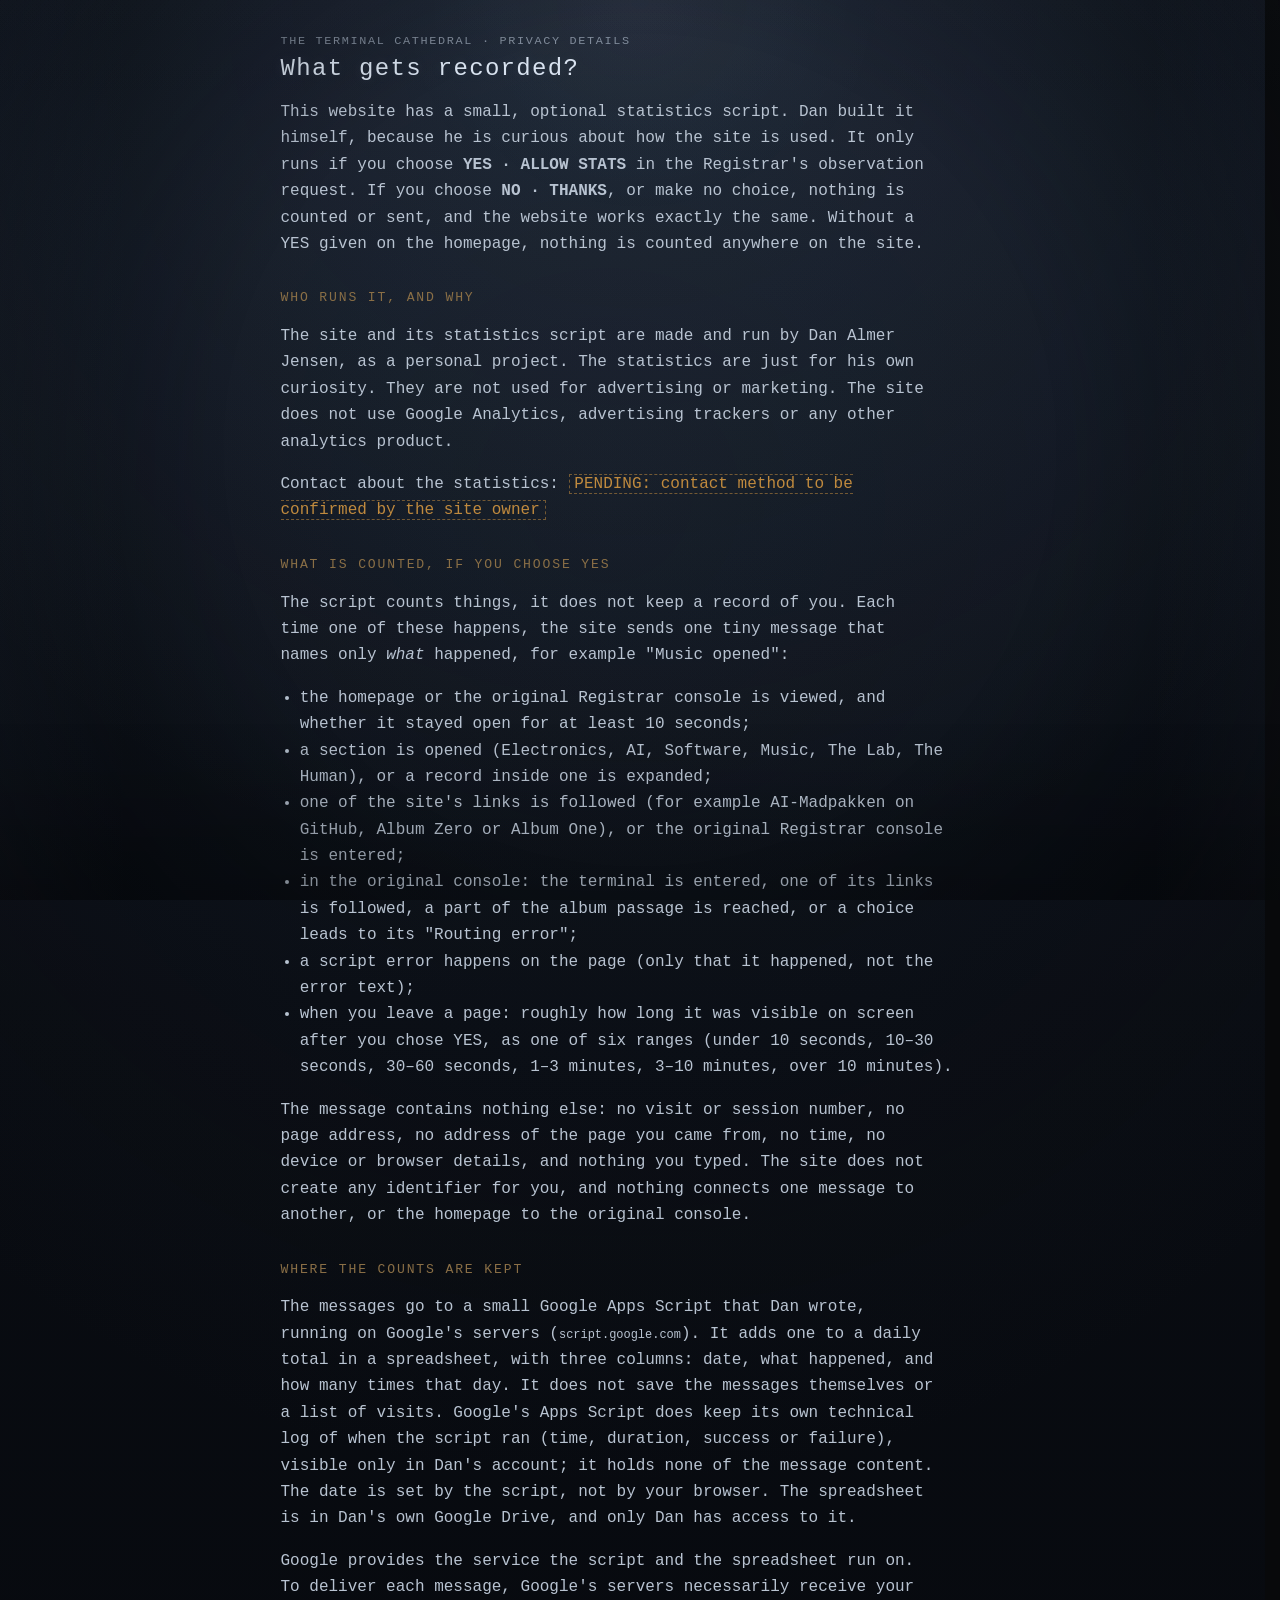
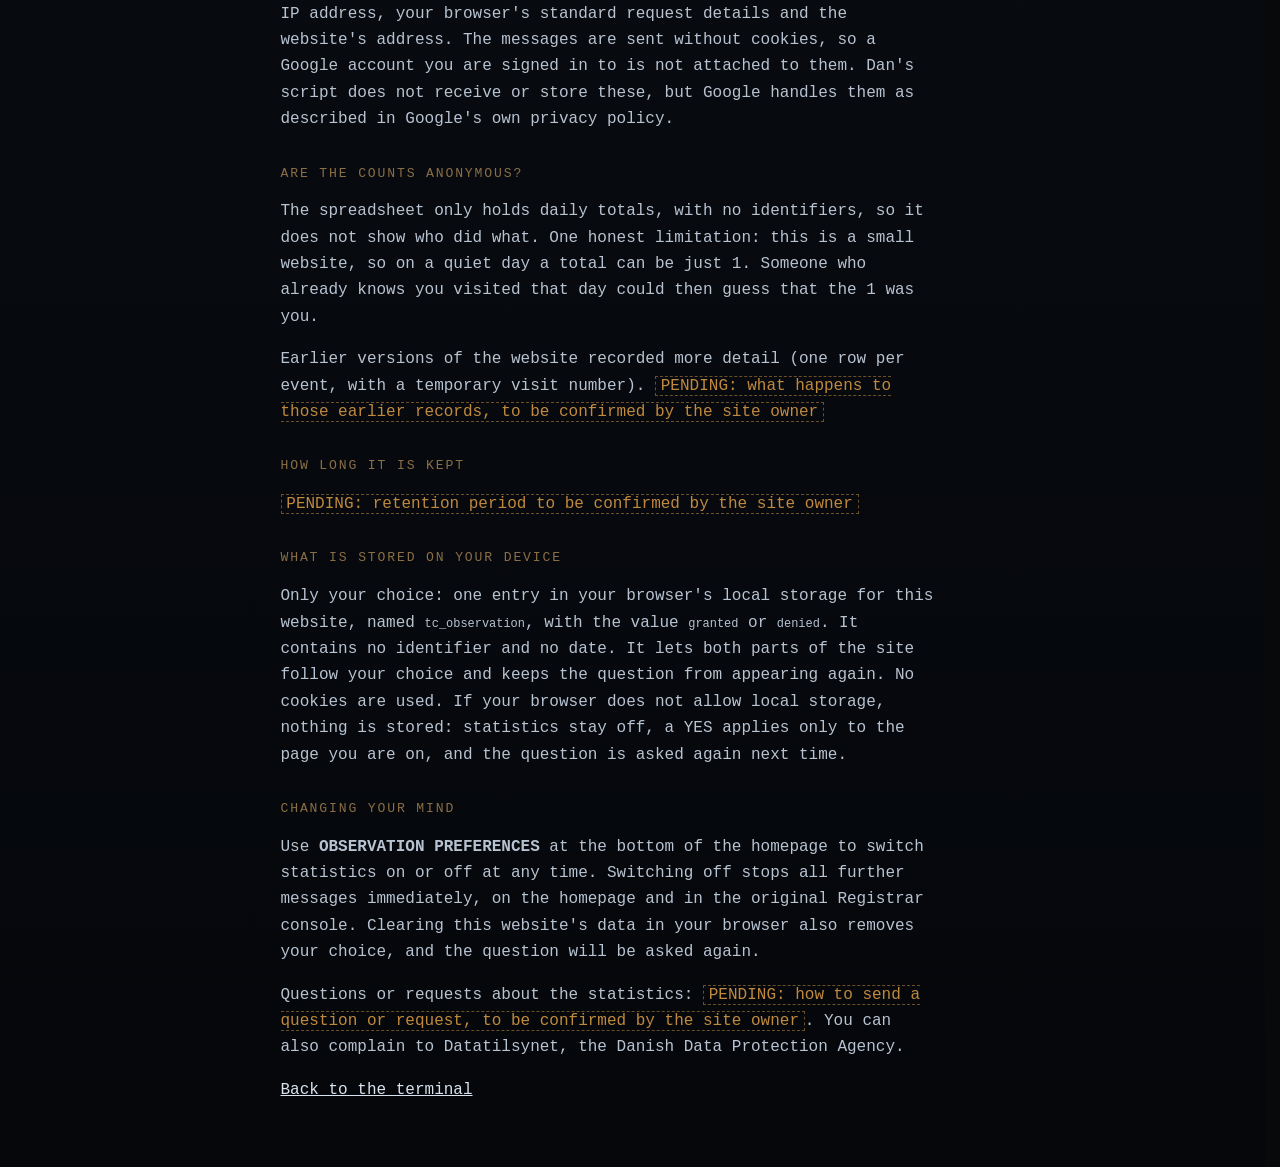
==== commit adfea046: "Privacy-first aggregate statistics: fixed metric codes only, no visit id Stage 3D (HUMAN decision): " ====
--- a/privacy/index.html
+++ b/privacy/index.html
@@ -3,10 +3,10 @@
   <head>
     <meta charset="UTF-8" />
     <meta name="viewport" content="width=device-width, initial-scale=1.0" />
-    <!-- Stage 3C: noindex until the PENDING fields below are confirmed by the site owner (release blocker). -->
+    <!-- Stage 3C/3D: noindex until the PENDING fields below are confirmed by the site owner (release blocker). -->
     <meta name="robots" content="noindex" />
     <title>Privacy details · The Terminal Cathedral</title>
-    <meta name="description" content="What the optional visitor statistics on The Terminal Cathedral record, and how to switch them off." />
+    <meta name="description" content="What the optional visitor statistics on The Terminal Cathedral count, and how to switch them off." />
     <link rel="stylesheet" href="../styles.css" />
     <link rel="stylesheet" href="../hub/hub.css" />
     <style>
@@ -22,73 +22,80 @@
       .eyebrow { color: var(--terminal-text-soft); font-size: 0.74rem; letter-spacing: 0.14em; text-transform: uppercase; margin: 0; }
     </style>
   </head>
-  <!-- Stage 3C, privacy details (literal, not in-universe). Every statement here is taken from the site's own code
-       (analytics.js, hub/hub.js, main.js) unless it is marked PENDING: those depend on the Google Apps Script collector
-       and its storage, which the site owner has to confirm. This page itself loads no statistics script. -->
+  <!-- Stage 3D, privacy details (literal, not in-universe), rewritten for the aggregate-counter model. Every statement is
+       taken from the site's own code (analytics.js, hub/hub.js) and the proposed collector (Stage 3D), or is the site
+       owner's own statement where marked so in the Stage 3D report. PENDING marks what the site owner has to confirm.
+       This page itself loads no statistics script. -->
   <body class="is-terminal-active hub">
     <main class="privacy-page">
       <p class="eyebrow">The Terminal Cathedral · Privacy details</p>
       <h1>What gets recorded?</h1>
 
-      <p>This website has an optional visitor-statistics script. It only runs if you choose
-        <strong>YES · ALLOW STATS</strong> in the Registrar's observation request. If you choose
-        <strong>NO · THANKS</strong>, or make no choice, nothing is recorded or sent, and the website works exactly the same.</p>
+      <p>This website has a small, optional statistics script. Dan built it himself, because he is curious about how the
+        site is used. It only runs if you choose <strong>YES · ALLOW STATS</strong> in the Registrar's observation request.
+        If you choose <strong>NO · THANKS</strong>, or make no choice, nothing is counted or sent, and the website works
+        exactly the same. Without a YES given on the homepage, nothing is counted anywhere on the site.</p>
 
       <h2>Who runs it, and why</h2>
-      <p>The site and its statistics script are made and run by Dan Almer Jensen, as a personal project. The statistics
-        show which pages people visit, which records they open, which links they follow and how long they stay.
-        They are not used for advertising. No advertising network and no commercial analytics product is used; the script
-        sends its messages to a Google service the site owner set up (see "Where the messages go").</p>
-      <p>Contact about the data: <span class="pending">PENDING: contact method to be confirmed by the site owner</span></p>
+      <p>The site and its statistics script are made and run by Dan Almer Jensen, as a personal project. The statistics are
+        just for his own curiosity. They are not used for advertising or marketing. The site does not use Google Analytics,
+        advertising trackers or any other analytics product.</p>
+      <p>Contact about the statistics: <span class="pending">PENDING: contact method to be confirmed by the site owner</span></p>
 
-      <h2>What is recorded, if you choose YES</h2>
-      <p>One short message is sent when:</p>
+      <h2>What is counted, if you choose YES</h2>
+      <p>The script counts things, it does not keep a record of you. Each time one of these happens, the site sends one tiny
+        message that names only <em>what</em> happened, for example "Music opened":</p>
       <ul>
-        <li>a page opens, and when you leave it (with how long the page was visible);</li>
-        <li>you have stayed on a page for 10 seconds;</li>
-        <li>you choose a section, open or close a record, choose a dialogue option in the original Registrar console, or follow a link;</li>
-        <li>a script error occurs on the page (this can include errors caused by browser extensions).</li>
+        <li>the homepage or the original Registrar console is viewed, and whether it stayed open for at least 10 seconds;</li>
+        <li>a section is opened (Electronics, AI, Software, Music, The Lab, The Human), or a record inside one is expanded;</li>
+        <li>one of the site's links is followed (for example AI-Madpakken on GitHub, Album Zero or Album One), or the original
+          Registrar console is entered;</li>
+        <li>in the original console: the terminal is entered, one of its links is followed, a part of the album passage is
+          reached, or a choice leads to its "Routing error";</li>
+        <li>a script error happens on the page (only that it happened, not the error text);</li>
+        <li>when you leave a page: roughly how long it was visible on screen after you chose YES, as one of six ranges (under 10 seconds, 10–30 seconds,
+          30–60 seconds, 1–3 minutes, 3–10 minutes, over 10 minutes).</li>
       </ul>
-      <p>Each message contains:</p>
-      <ul>
-        <li>the page's address, path and title (including any extra parameters in the address you arrived with, such as <code>utm_source</code>);</li>
-        <li>the address of the page you came from, as your browser reports it (for links from other websites usually only the website's name);</li>
-        <li>what you chose: the section, record, dialogue step, option label or link (and the address of an external link);</li>
-        <li>the time, and for "leaving the page" the visible time in milliseconds;</li>
-        <li>your device type, only as "desktop", "tablet" or "mobile", worked out in your browser;</li>
-        <li>a random visit number (see below);</li>
-        <li>the error message, if a script error occurred.</li>
-      </ul>
-      <p>The messages do not contain your name, an email address, an account, or your browser's identification string.</p>
+      <p>The message contains nothing else: no visit or session number, no page address, no address of the page you came
+        from, no time, no device or browser details, and nothing you typed. The site does not create any identifier for you,
+        and nothing connects one message to another, or the homepage to the original console.</p>
 
-      <h2>The visit number</h2>
-      <p>When statistics are allowed, the page creates a random visit number so the messages from one visit belong together.
-        If you go from the homepage into the original Registrar console, the number is passed along once in that page's
-        address and removed again straight away, so both pages count as one visit. The number is not stored on your device,
-        and a new one is made when you come back or reload a page. It is never created if you choose NO or make no choice.</p>
+      <h2>Where the counts are kept</h2>
+      <p>The messages go to a small Google Apps Script that Dan wrote, running on Google's servers
+        (<code>script.google.com</code>). It adds one to a daily total in a spreadsheet, with three columns: date, what
+        happened, and how many times that day. It does not save the messages themselves or a list of visits.
+        Google's Apps Script does keep its own technical log of when the script ran (time, duration, success or failure),
+        visible only in Dan's account; it holds none of the message content. The date is
+        set by the script, not by your browser. The spreadsheet is in Dan's own Google Drive, and only Dan has access
+        to it.</p>
+      <p>Google provides the service the script and the spreadsheet run on. To deliver each message, Google's servers
+        necessarily receive your IP address, your browser's standard request details and the website's address. The
+        messages are sent without cookies, so a Google account you are signed in to is not attached to them. Dan's
+        script does not receive or store these, but Google handles them as described in Google's own privacy policy.</p>
+
+      <h2>Are the counts anonymous?</h2>
+      <p>The spreadsheet only holds daily totals, with no identifiers, so it does not show who did what. One honest
+        limitation: this is a small website, so on a quiet day a total can be just 1. Someone who already knows you visited
+        that day could then guess that the 1 was you.</p>
+      <p>Earlier versions of the website recorded more detail (one row per event, with a temporary visit number).
+        <span class="pending">PENDING: what happens to those earlier records, to be confirmed by the site owner</span></p>
+
+      <h2>How long it is kept</h2>
+      <p><span class="pending">PENDING: retention period to be confirmed by the site owner</span></p>
 
       <h2>What is stored on your device</h2>
       <p>Only your choice: one entry in your browser's local storage for this website, named <code>tc_observation</code>,
-        with the value <code>granted</code> or <code>denied</code>. It contains no identifier and no date. It lets both parts of the site
-        follow your choice and keeps the question from appearing again. If your browser does not allow local storage,
-        nothing is stored: statistics stay off, a YES applies only to the page you are on, and the question is asked again next time.</p>
-
-      <h2>Where the messages go</h2>
-      <p>If you choose YES, the messages are sent to a Google Apps Script web app on Google's servers
-        (<code>script.google.com</code>), which the site owner set up to collect the results
-        <span class="pending">PENDING: where the results are stored (which spreadsheet service) and who can access them, to be confirmed by the site owner</span>.
-        As with any request over the internet, Google's servers receive your IP address and browser details in order to
-        deliver each message; Google's own privacy policy describes how Google handles these.</p>
-
-      <h2>How long it is kept</h2>
-      <p><span class="pending">PENDING: retention period to be confirmed by the site owner</span></p>
+        with the value <code>granted</code> or <code>denied</code>. It contains no identifier and no date. It lets both parts of
+        the site follow your choice and keeps the question from appearing again. No cookies are used. If your browser does
+        not allow local storage, nothing is stored: statistics stay off, a YES applies only to the page you are on, and the
+        question is asked again next time.</p>
 
       <h2>Changing your mind</h2>
       <p>Use <strong>OBSERVATION PREFERENCES</strong> at the bottom of the homepage to switch statistics on or off at any time.
         Switching off stops all further messages immediately, on the homepage and in the original Registrar console.
         Clearing this website's data in your browser also removes your choice, and the question will be asked again.</p>
-      <p>Requests about data that has already been collected:
-        <span class="pending">PENDING: how to request access or deletion, to be confirmed by the site owner</span>.
+      <p>Questions or requests about the statistics:
+        <span class="pending">PENDING: how to send a question or request, to be confirmed by the site owner</span>.
         You can also complain to Datatilsynet, the Danish Data Protection Agency.</p>
 
       <p><a href="../">Back to the terminal</a></p>
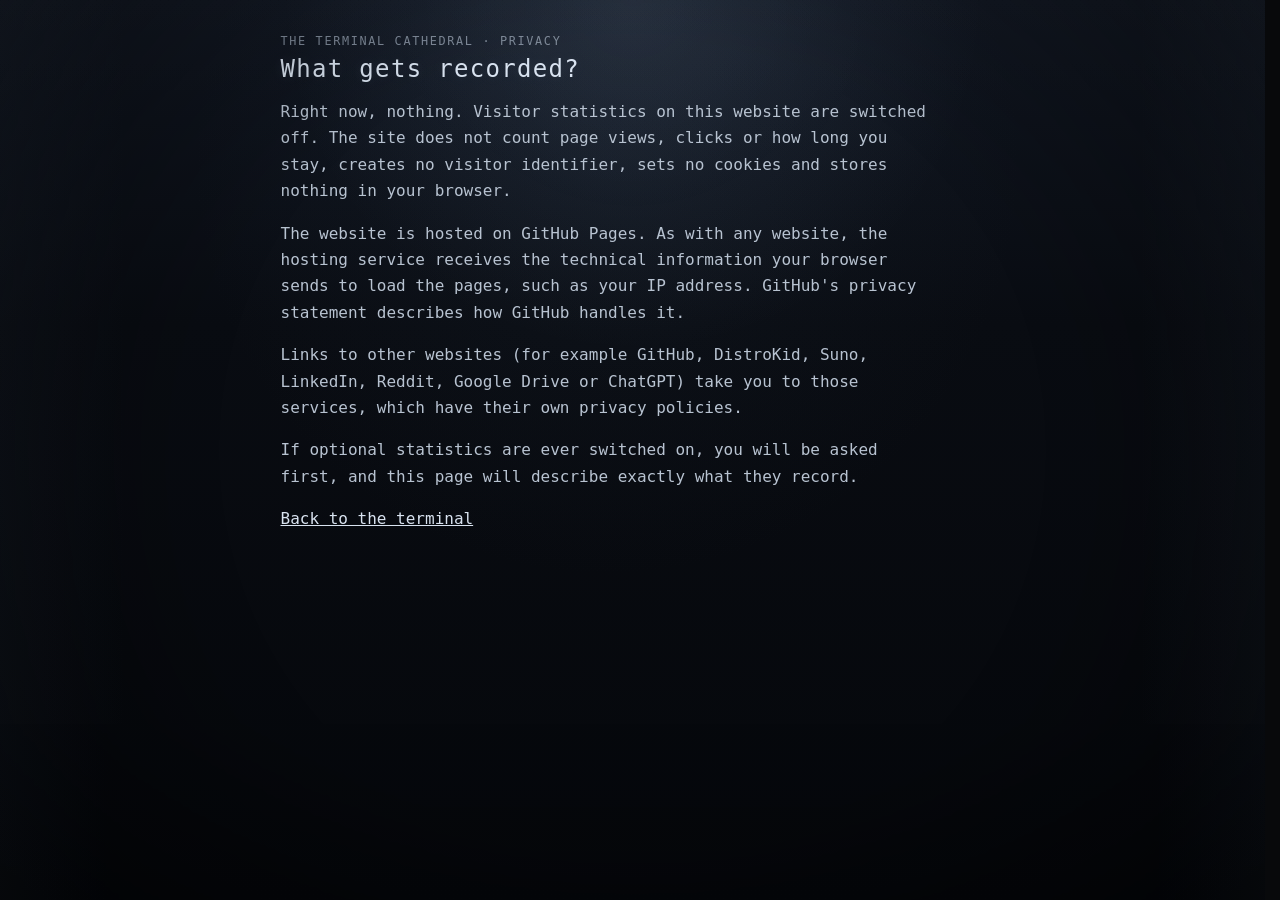
==== commit 6678ab7e: "Release notice on /privacy/: visitor statistics are switched off Stage 3E (HUMAN decision: first rel" ====
--- a/privacy/index.html
+++ b/privacy/index.html
@@ -3,100 +3,40 @@
   <head>
     <meta charset="UTF-8" />
     <meta name="viewport" content="width=device-width, initial-scale=1.0" />
-    <!-- Stage 3C/3D: noindex until the PENDING fields below are confirmed by the site owner (release blocker). -->
     <meta name="robots" content="noindex" />
-    <title>Privacy details · The Terminal Cathedral</title>
-    <meta name="description" content="What the optional visitor statistics on The Terminal Cathedral count, and how to switch them off." />
+    <title>Privacy · The Terminal Cathedral</title>
+    <meta name="description" content="The Terminal Cathedral does not collect visitor statistics." />
     <link rel="stylesheet" href="../styles.css" />
     <link rel="stylesheet" href="../hub/hub.css" />
     <style>
       .privacy-page { max-width: 46rem; margin: 0 auto; padding: 2rem 1rem 3rem; line-height: 1.65; color: var(--terminal-text); }
       .privacy-page h1 { margin: 0.2rem 0 1rem; font-size: 1.5rem; color: var(--terminal-text-strong); }
-      .privacy-page h2 { margin: 2rem 0 0.5rem; font-size: 0.82rem; letter-spacing: 0.14em; text-transform: uppercase; color: var(--terminal-brass-trace); }
-      .privacy-page p, .privacy-page li { max-width: 68ch; }
-      .privacy-page ul { padding-left: 1.2rem; }
-      .privacy-page code { font-size: 0.92em; }
+      .privacy-page p { max-width: 68ch; }
       .privacy-page a { color: var(--terminal-text-strong); }
       .privacy-page a:focus-visible { outline: 2px solid var(--terminal-focus); outline-offset: 3px; }
-      .pending { border: 1px dashed var(--archive-amber-edge); color: var(--archive-amber); padding: 0 0.3rem; }
       .eyebrow { color: var(--terminal-text-soft); font-size: 0.74rem; letter-spacing: 0.14em; text-transform: uppercase; margin: 0; }
     </style>
   </head>
-  <!-- Stage 3D, privacy details (literal, not in-universe), rewritten for the aggregate-counter model. Every statement is
-       taken from the site's own code (analytics.js, hub/hub.js) and the proposed collector (Stage 3D), or is the site
-       owner's own statement where marked so in the Stage 3D report. PENDING marks what the site owner has to confirm.
-       This page itself loads no statistics script. -->
+  <!-- Stage 3E release notice (statistics switched off). The full notice for the future aggregate statistics (Stage 3D)
+       is kept outside the website repository and has to replace this page before statistics are ever switched on.
+       This page loads no script. -->
   <body class="is-terminal-active hub">
     <main class="privacy-page">
-      <p class="eyebrow">The Terminal Cathedral · Privacy details</p>
+      <p class="eyebrow">The Terminal Cathedral · Privacy</p>
       <h1>What gets recorded?</h1>
 
-      <p>This website has a small, optional statistics script. Dan built it himself, because he is curious about how the
-        site is used. It only runs if you choose <strong>YES · ALLOW STATS</strong> in the Registrar's observation request.
-        If you choose <strong>NO · THANKS</strong>, or make no choice, nothing is counted or sent, and the website works
-        exactly the same. Without a YES given on the homepage, nothing is counted anywhere on the site.</p>
+      <p>Right now, nothing. Visitor statistics on this website are switched off. The site does not count page views,
+        clicks or how long you stay, creates no visitor identifier, sets no cookies and stores nothing in your browser.</p>
 
-      <h2>Who runs it, and why</h2>
-      <p>The site and its statistics script are made and run by Dan Almer Jensen, as a personal project. The statistics are
-        just for his own curiosity. They are not used for advertising or marketing. The site does not use Google Analytics,
-        advertising trackers or any other analytics product.</p>
-      <p>Contact about the statistics: <span class="pending">PENDING: contact method to be confirmed by the site owner</span></p>
+      <p>The website is hosted on GitHub Pages. As with any website, the hosting service receives the technical
+        information your browser sends to load the pages, such as your IP address. GitHub's privacy statement describes
+        how GitHub handles it.</p>
 
-      <h2>What is counted, if you choose YES</h2>
-      <p>The script counts things, it does not keep a record of you. Each time one of these happens, the site sends one tiny
-        message that names only <em>what</em> happened, for example "Music opened":</p>
-      <ul>
-        <li>the homepage or the original Registrar console is viewed, and whether it stayed open for at least 10 seconds;</li>
-        <li>a section is opened (Electronics, AI, Software, Music, The Lab, The Human), or a record inside one is expanded;</li>
-        <li>one of the site's links is followed (for example AI-Madpakken on GitHub, Album Zero or Album One), or the original
-          Registrar console is entered;</li>
-        <li>in the original console: the terminal is entered, one of its links is followed, a part of the album passage is
-          reached, or a choice leads to its "Routing error";</li>
-        <li>a script error happens on the page (only that it happened, not the error text);</li>
-        <li>when you leave a page: roughly how long it was visible on screen after you chose YES, as one of six ranges (under 10 seconds, 10–30 seconds,
-          30–60 seconds, 1–3 minutes, 3–10 minutes, over 10 minutes).</li>
-      </ul>
-      <p>The message contains nothing else: no visit or session number, no page address, no address of the page you came
-        from, no time, no device or browser details, and nothing you typed. The site does not create any identifier for you,
-        and nothing connects one message to another, or the homepage to the original console.</p>
+      <p>Links to other websites (for example GitHub, DistroKid, Suno, LinkedIn, Reddit, Google Drive or ChatGPT) take you
+        to those services, which have their own privacy policies.</p>
 
-      <h2>Where the counts are kept</h2>
-      <p>The messages go to a small Google Apps Script that Dan wrote, running on Google's servers
-        (<code>script.google.com</code>). It adds one to a daily total in a spreadsheet, with three columns: date, what
-        happened, and how many times that day. It does not save the messages themselves or a list of visits.
-        Google's Apps Script does keep its own technical log of when the script ran (time, duration, success or failure),
-        visible only in Dan's account; it holds none of the message content. The date is
-        set by the script, not by your browser. The spreadsheet is in Dan's own Google Drive, and only Dan has access
-        to it.</p>
-      <p>Google provides the service the script and the spreadsheet run on. To deliver each message, Google's servers
-        necessarily receive your IP address, your browser's standard request details and the website's address. The
-        messages are sent without cookies, so a Google account you are signed in to is not attached to them. Dan's
-        script does not receive or store these, but Google handles them as described in Google's own privacy policy.</p>
-
-      <h2>Are the counts anonymous?</h2>
-      <p>The spreadsheet only holds daily totals, with no identifiers, so it does not show who did what. One honest
-        limitation: this is a small website, so on a quiet day a total can be just 1. Someone who already knows you visited
-        that day could then guess that the 1 was you.</p>
-      <p>Earlier versions of the website recorded more detail (one row per event, with a temporary visit number).
-        <span class="pending">PENDING: what happens to those earlier records, to be confirmed by the site owner</span></p>
-
-      <h2>How long it is kept</h2>
-      <p><span class="pending">PENDING: retention period to be confirmed by the site owner</span></p>
-
-      <h2>What is stored on your device</h2>
-      <p>Only your choice: one entry in your browser's local storage for this website, named <code>tc_observation</code>,
-        with the value <code>granted</code> or <code>denied</code>. It contains no identifier and no date. It lets both parts of
-        the site follow your choice and keeps the question from appearing again. No cookies are used. If your browser does
-        not allow local storage, nothing is stored: statistics stay off, a YES applies only to the page you are on, and the
-        question is asked again next time.</p>
-
-      <h2>Changing your mind</h2>
-      <p>Use <strong>OBSERVATION PREFERENCES</strong> at the bottom of the homepage to switch statistics on or off at any time.
-        Switching off stops all further messages immediately, on the homepage and in the original Registrar console.
-        Clearing this website's data in your browser also removes your choice, and the question will be asked again.</p>
-      <p>Questions or requests about the statistics:
-        <span class="pending">PENDING: how to send a question or request, to be confirmed by the site owner</span>.
-        You can also complain to Datatilsynet, the Danish Data Protection Agency.</p>
+      <p>If optional statistics are ever switched on, you will be asked first, and this page will describe exactly what
+        they record.</p>
 
       <p><a href="../">Back to the terminal</a></p>
     </main>
